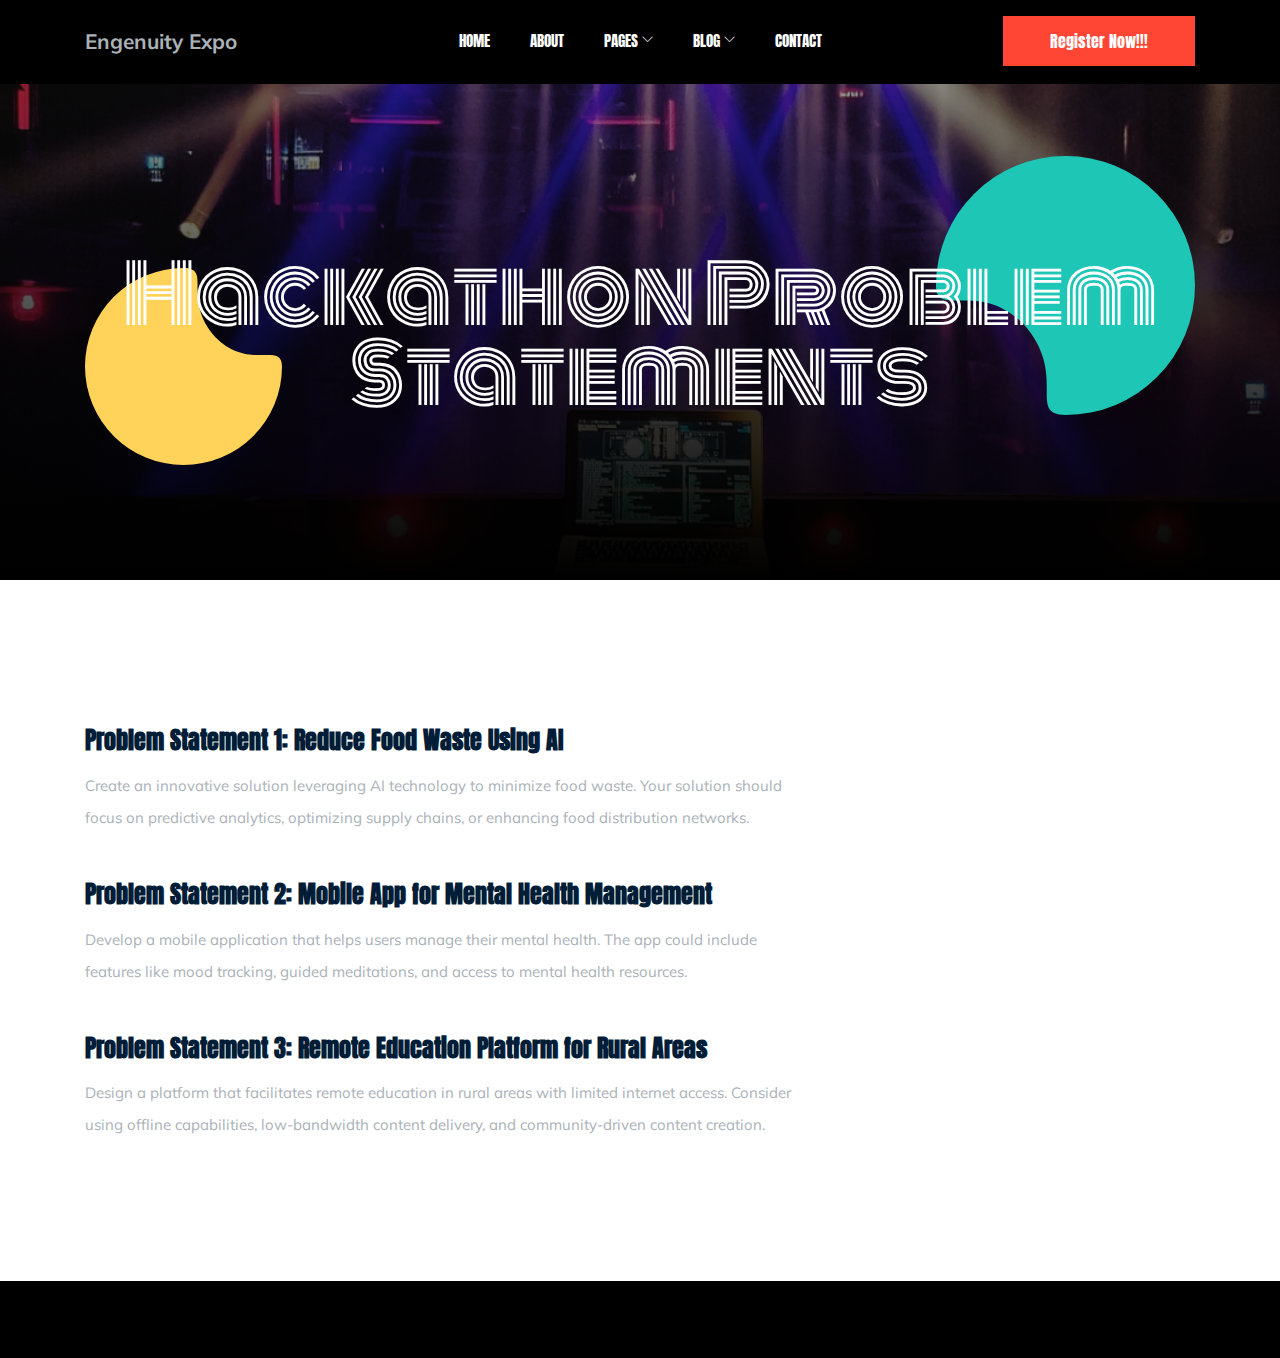
==== problem-statements.html @ d6963041 "problem statements" ====
<!doctype html>
<html class="no-js" lang="zxx">

<head>
   <meta charset="utf-8">
   <meta http-equiv="x-ua-compatible" content="ie=edge">
   <title>Engenuity Expo 2K24</title>
   <meta name="description" content="Where Innovation Meets Engineering">
   <meta name="viewport" content="width=device-width, initial-scale=1">

   <link rel="shortcut icon" type="image/x-icon" href="img/favicon.png">

   <link rel="stylesheet" href="css/bootstrap.min.css">
   <link rel="stylesheet" href="css/owl.carousel.min.css">
   <link rel="stylesheet" href="css/magnific-popup.css">
   <link rel="stylesheet" href="css/font-awesome.min.css">
   <link rel="stylesheet" href="css/themify-icons.css">
   <link rel="stylesheet" href="css/gijgo.css">
   <link rel="stylesheet" href="css/nice-select.css">
   <link rel="stylesheet" href="css/animate.css">
   <link rel="stylesheet" href="css/flaticon.css">
   <link rel="stylesheet" href="css/slicknav.css">

   <link rel="stylesheet" href="css/style.css">
</head>

<body>
   
   <header>
       <div class="header-area ">
           <div id="sticky-header" class="main-header-area">
               <div class="container">
                   <div class="header_bottom_border">
                       <div class="row align-items-center">
                           <div class="col-xl-3 col-lg-3">
                               <div class="logo">
                                   <a href="index.html">
                                       <!--<img src="img/logo.png" alt="">-->
                                       <p style="font-weight: bolder;font-size: 1.3em;">Engenuity Expo</p>
                                   </a>
                               </div>
                           </div>
                           <div class="col-xl-6 col-lg-6">
                               <div class="main-menu  d-none d-lg-block">
                                   <nav>
                                       <ul id="navigation">
                                           <li><a href="index.html">home</a></li>
                                           <li><a href="#">About</a></li>
                                           
                                           <li><a href="#">pages <i class="ti-angle-down"></i></a>
                                               <ul class="submenu">
                                                   <li><a href="">about</a></li>
                                                   <li><a href="">home</a></li>
                                                   <li><a href="">Program</a></li>
                                                   
                                               </ul>
                                           </li>
                                           <li><a href="#">blog <i class="ti-angle-down"></i></a>
                                               <ul class="submenu">
                                                   <li><a href="">blog</a></li>
                                                   <li><a href="">single-blog</a></li>
                                               </ul>
                                           </li>
                                           <li><a href="contact.html">Contact</a></li>
                                       </ul>
                                   </nav>
                               </div>
                           </div>
                           <div class="col-xl-3 col-lg-3 d-none d-lg-block">
                               <div class="buy_tkt">
                                   <div class="book_btn d-none d-lg-block">
                                       <a href="#">Register Now!!!</a>
                                   </div>
                               </div>
                           </div>
                           <div class="col-12">
                               <div class="mobile_menu d-block d-lg-none"></div>
                           </div>
                       </div>
                   </div>

               </div>
           </div>
       </div>
   </header>
    <!-- header-end -->
 
    <!-- bradcam_area -->
    <div class="bradcam_area">
      <div class="single_bradcam d-flex align-items-center bradcam_bg_1 overlay">
            <div class="container">
                  <div class="row align-items-center justify-content-center">
                     <div class="col-xl-12">
                        <div class="bradcam_text text-center">
                          <div class="shape_1 wow fadeInUp" data-wow-duration="1s" data-wow-delay=".2s">
                              <img src="img/shape/shape_1.svg" alt="">
                          </div>
                          <div class="shape_2 wow fadeInDown" data-wow-duration="1s" data-wow-delay=".3s">
                              <img src="img/shape/shape_2.svg" alt="">
                          </div>
                              <h3 class="wow fadeInRight" data-wow-duration="1s" data-wow-delay=".3s">Hackathon Problem Statements</h3>
                        </div>
                     </div>
                  </div>
            </div>
         </div>
    </div>
    <!-- bradcam_area end -->

    <!--================Problem Statements Area =================-->
    <section class="blog_area single-post-area section-padding">
      <div class="container">
         <div class="row">
            <div class="col-lg-8 posts-list">
               <!-- Problem Statement 1 -->
               <div class="single-post">
                  <div class="blog_details">
                     <h2>Problem Statement 1: Reduce Food Waste Using AI</h2>
                     <p class="excert">
                        Create an innovative solution leveraging AI technology to minimize food waste. Your solution should focus on predictive analytics, optimizing supply chains, or enhancing food distribution networks.
                     </p>
                  </div>
               </div>
               <!-- Problem Statement 2 -->
               <div class="single-post">
                  <div class="blog_details">
                     <h2>Problem Statement 2: Mobile App for Mental Health Management</h2>
                     <p class="excert">
                        Develop a mobile application that helps users manage their mental health. The app could include features like mood tracking, guided meditations, and access to mental health resources.
                     </p>
                  </div>
               </div>
               <!-- Problem Statement 3 -->
               <div class="single-post">
                  <div class="blog_details">
                     <h2>Problem Statement 3: Remote Education Platform for Rural Areas</h2>
                     <p class="excert">
                        Design a platform that facilitates remote education in rural areas with limited internet access. Consider using offline capabilities, low-bandwidth content delivery, and community-driven content creation.
                     </p>
                  </div>
               </div>
               <!-- Add more problem statements as needed -->
            </div>
            <div class="col-lg-4">
               <!-- Sidebar content can remain as is, or you can replace it with hackathon-related information -->
               <div class="blog_right_sidebar">
                  <!-- Remove the categories section -->
               </div>
            </div>
         </div>
      </div>
    </section>
    <!--================ Problem Statements Area end =================-->
    <footer class="footer">
        <div class="copy-right_text">
            <div class="container">
                <div class="row">
                    <div class="col-xl-12">
                        <p class="copy_right text-center wow fadeInDown" data-wow-duration="1s" data-wow-delay=".5s">
                            Copyright &copy;<script>document.write(new Date().getFullYear());</script> All rights reserved | JNTU-GV College of Engineering Vizianagaram
                        </p>
                    </div>
                </div>
            </div>
        </div>
    </footer>
    <!-- JS here -->
    <script src="js/vendor/modernizr-3.5.0.min.js"></script>
    <script src="js/vendor/jquery-1.12.4.min.js"></script>
    <script src="js/popper.min.js"></script>
    <script src="js/bootstrap.min.js"></script>
    <script src="js/owl.carousel.min.js"></script>
    <script src="js/isotope.pkgd.min.js"></script>
    <script src="js/ajax-form.js"></script>
    <script src="js/waypoints.min.js"></script>
    <script src="js/jquery.counterup.min.js"></script>
    <script src="js/imagesloaded.pkgd.min.js"></script>
    <script src="js/scrollIt.js"></script>
    <script src="js/jquery.scrollUp.min.js"></script>
    <script src="js/wow.min.js"></script>
    <script src="js/nice-select.min.js"></script>
    <script src="js/jquery.slicknav.min.js"></script>
    <script src="js/jquery.magnific-popup.min.js"></script>
    <script src="js/plugins.js"></script>
    <script src="js/gijgo.min.js"></script>

    <!--contact js-->
    <script src="js/contact.js"></script>
    <script src="js/jquery.ajaxchimp.min.js"></script>
    <script src="js/jquery.form.js"></script>
    <script src="js/jquery.validate.min.js"></script>
    <script src="js/mail-script.js"></script>

    <script src="js/main.js"></script>

</body>

</html>
---- css/themify-icons.css ----
@font-face {
	font-family: 'themify';
	src:url('../fonts/themify.eot?-fvbane');
	src:url('../fonts/themify.eot?#iefix-fvbane') format('embedded-opentype'),
		url('../fonts/themify.woff?-fvbane') format('woff'),
		url('../fonts/themify.ttf?-fvbane') format('truetype'),
		url('../fonts/themify.svg?-fvbane#themify') format('svg');
	font-weight: normal;
	font-style: normal;
}

[class^="ti-"], [class*=" ti-"] {
	font-family: 'themify';
	/* speak: none; */
	font-style: normal;
	font-weight: normal;
	font-variant: normal;
	text-transform: none;
	line-height: 1;

	/* Better Font Rendering =========== */
	-webkit-font-smoothing: antialiased;
	-moz-osx-font-smoothing: grayscale;
}

.ti-wand:before {
	content: "\e600";
}
.ti-volume:before {
	content: "\e601";
}
.ti-user:before {
	content: "\e602";
}
.ti-unlock:before {
	content: "\e603";
}
.ti-unlink:before {
	content: "\e604";
}
.ti-trash:before {
	content: "\e605";
}
.ti-thought:before {
	content: "\e606";
}
.ti-target:before {
	content: "\e607";
}
.ti-tag:before {
	content: "\e608";
}
.ti-tablet:before {
	content: "\e609";
}
.ti-star:before {
	content: "\e60a";
}
.ti-spray:before {
	content: "\e60b";
}
.ti-signal:before {
	content: "\e60c";
}
.ti-shopping-cart:before {
	content: "\e60d";
}
.ti-shopping-cart-full:before {
	content: "\e60e";
}
.ti-settings:before {
	content: "\e60f";
}
.ti-search:before {
	content: "\e610";
}
.ti-zoom-in:before {
	content: "\e611";
}
.ti-zoom-out:before {
	content: "\e612";
}
.ti-cut:before {
	content: "\e613";
}
.ti-ruler:before {
	content: "\e614";
}
.ti-ruler-pencil:before {
	content: "\e615";
}
.ti-ruler-alt:before {
	content: "\e616";
}
.ti-bookmark:before {
	content: "\e617";
}
.ti-bookmark-alt:before {
	content: "\e618";
}
.ti-reload:before {
	content: "\e619";
}
.ti-plus:before {
	content: "\e61a";
}
.ti-pin:before {
	content: "\e61b";
}
.ti-pencil:before {
	content: "\e61c";
}
.ti-pencil-alt:before {
	content: "\e61d";
}
.ti-paint-roller:before {
	content: "\e61e";
}
.ti-paint-bucket:before {
	content: "\e61f";
}
.ti-na:before {
	content: "\e620";
}
.ti-mobile:before {
	content: "\e621";
}
.ti-minus:before {
	content: "\e622";
}
.ti-medall:before {
	content: "\e623";
}
.ti-medall-alt:before {
	content: "\e624";
}
.ti-marker:before {
	content: "\e625";
}
.ti-marker-alt:before {
	content: "\e626";
}
.ti-arrow-up:before {
	content: "\e627";
}
.ti-arrow-right:before {
	content: "\e628";
}
.ti-arrow-left:before {
	content: "\e629";
}
.ti-arrow-down:before {
	content: "\e62a";
}
.ti-lock:before {
	content: "\e62b";
}
.ti-location-arrow:before {
	content: "\e62c";
}
.ti-link:before {
	content: "\e62d";
}
.ti-layout:before {
	content: "\e62e";
}
.ti-layers:before {
	content: "\e62f";
}
.ti-layers-alt:before {
	content: "\e630";
}
.ti-key:before {
	content: "\e631";
}
.ti-import:before {
	content: "\e632";
}
.ti-image:before {
	content: "\e633";
}
.ti-heart:before {
	content: "\e634";
}
.ti-heart-broken:before {
	content: "\e635";
}
.ti-hand-stop:before {
	content: "\e636";
}
.ti-hand-open:before {
	content: "\e637";
}
.ti-hand-drag:before {
	content: "\e638";
}
.ti-folder:before {
	content: "\e639";
}
.ti-flag:before {
	content: "\e63a";
}
.ti-flag-alt:before {
	content: "\e63b";
}
.ti-flag-alt-2:before {
	content: "\e63c";
}
.ti-eye:before {
	content: "\e63d";
}
.ti-export:before {
	content: "\e63e";
}
.ti-exchange-vertical:before {
	content: "\e63f";
}
.ti-desktop:before {
	content: "\e640";
}
.ti-cup:before {
	content: "\e641";
}
.ti-crown:before {
	content: "\e642";
}
.ti-comments:before {
	content: "\e643";
}
.ti-comment:before {
	content: "\e644";
}
.ti-comment-alt:before {
	content: "\e645";
}
.ti-close:before {
	content: "\e646";
}
.ti-clip:before {
	content: "\e647";
}
.ti-angle-up:before {
	content: "\e648";
}
.ti-angle-right:before {
	content: "\e649";
}
.ti-angle-left:before {
	content: "\e64a";
}
.ti-angle-down:before {
	content: "\e64b";
}
.ti-check:before {
	content: "\e64c";
}
.ti-check-box:before {
	content: "\e64d";
}
.ti-camera:before {
	content: "\e64e";
}
.ti-announcement:before {
	content: "\e64f";
}
.ti-brush:before {
	content: "\e650";
}
.ti-briefcase:before {
	content: "\e651";
}
.ti-bolt:before {
	content: "\e652";
}
.ti-bolt-alt:before {
	content: "\e653";
}
.ti-blackboard:before {
	content: "\e654";
}
.ti-bag:before {
	content: "\e655";
}
.ti-move:before {
	content: "\e656";
}
.ti-arrows-vertical:before {
	content: "\e657";
}
.ti-arrows-horizontal:before {
	content: "\e658";
}
.ti-fullscreen:before {
	content: "\e659";
}
.ti-arrow-top-right:before {
	content: "\e65a";
}
.ti-arrow-top-left:before {
	content: "\e65b";
}
.ti-arrow-circle-up:before {
	content: "\e65c";
}
.ti-arrow-circle-right:before {
	content: "\e65d";
}
.ti-arrow-circle-left:before {
	content: "\e65e";
}
.ti-arrow-circle-down:before {
	content: "\e65f";
}
.ti-angle-double-up:before {
	content: "\e660";
}
.ti-angle-double-right:before {
	content: "\e661";
}
.ti-angle-double-left:before {
	content: "\e662";
}
.ti-angle-double-down:before {
	content: "\e663";
}
.ti-zip:before {
	content: "\e664";
}
.ti-world:before {
	content: "\e665";
}
.ti-wheelchair:before {
	content: "\e666";
}
.ti-view-list:before {
	content: "\e667";
}
.ti-view-list-alt:before {
	content: "\e668";
}
.ti-view-grid:before {
	content: "\e669";
}
.ti-uppercase:before {
	content: "\e66a";
}
.ti-upload:before {
	content: "\e66b";
}
.ti-underline:before {
	content: "\e66c";
}
.ti-truck:before {
	content: "\e66d";
}
.ti-timer:before {
	content: "\e66e";
}
.ti-ticket:before {
	content: "\e66f";
}
.ti-thumb-up:before {
	content: "\e670";
}
.ti-thumb-down:before {
	content: "\e671";
}
.ti-text:before {
	content: "\e672";
}
.ti-stats-up:before {
	content: "\e673";
}
.ti-stats-down:before {
	content: "\e674";
}
.ti-split-v:before {
	content: "\e675";
}
.ti-split-h:before {
	content: "\e676";
}
.ti-smallcap:before {
	content: "\e677";
}
.ti-shine:before {
	content: "\e678";
}
.ti-shift-right:before {
	content: "\e679";
}
.ti-shift-left:before {
	content: "\e67a";
}
.ti-shield:before {
	content: "\e67b";
}
.ti-notepad:before {
	content: "\e67c";
}
.ti-server:before {
	content: "\e67d";
}
.ti-quote-right:before {
	content: "\e67e";
}
.ti-quote-left:before {
	content: "\e67f";
}
.ti-pulse:before {
	content: "\e680";
}
.ti-printer:before {
	content: "\e681";
}
.ti-power-off:before {
	content: "\e682";
}
.ti-plug:before {
	content: "\e683";
}
.ti-pie-chart:before {
	content: "\e684";
}
.ti-paragraph:before {
	content: "\e685";
}
.ti-panel:before {
	content: "\e686";
}
.ti-package:before {
	content: "\e687";
}
.ti-music:before {
	content: "\e688";
}
.ti-music-alt:before {
	content: "\e689";
}
.ti-mouse:before {
	content: "\e68a";
}
.ti-mouse-alt:before {
	content: "\e68b";
}
.ti-money:before {
	content: "\e68c";
}
.ti-microphone:before {
	content: "\e68d";
}
.ti-menu:before {
	content: "\e68e";
}
.ti-menu-alt:before {
	content: "\e68f";
}
.ti-map:before {
	content: "\e690";
}
.ti-map-alt:before {
	content: "\e691";
}
.ti-loop:before {
	content: "\e692";
}
.ti-location-pin:before {
	content: "\e693";
}
.ti-list:before {
	content: "\e694";
}
.ti-light-bulb:before {
	content: "\e695";
}
.ti-Italic:before {
	content: "\e696";
}
.ti-info:before {
	content: "\e697";
}
.ti-infinite:before {
	content: "\e698";
}
.ti-id-badge:before {
	content: "\e699";
}
.ti-hummer:before {
	content: "\e69a";
}
.ti-home:before {
	content: "\e69b";
}
.ti-help:before {
	content: "\e69c";
}
.ti-headphone:before {
	content: "\e69d";
}
.ti-harddrives:before {
	content: "\e69e";
}
.ti-harddrive:before {
	content: "\e69f";
}
.ti-gift:before {
	content: "\e6a0";
}
.ti-game:before {
	content: "\e6a1";
}
.ti-filter:before {
	content: "\e6a2";
}
.ti-files:before {
	content: "\e6a3";
}
.ti-file:before {
	content: "\e6a4";
}
.ti-eraser:before {
	content: "\e6a5";
}
.ti-envelope:before {
	content: "\e6a6";
}
.ti-download:before {
	content: "\e6a7";
}
.ti-direction:before {
	content: "\e6a8";
}
.ti-direction-alt:before {
	content: "\e6a9";
}
.ti-dashboard:before {
	content: "\e6aa";
}
.ti-control-stop:before {
	content: "\e6ab";
}
.ti-control-shuffle:before {
	content: "\e6ac";
}
.ti-control-play:before {
	content: "\e6ad";
}
.ti-control-pause:before {
	content: "\e6ae";
}
.ti-control-forward:before {
	content: "\e6af";
}
.ti-control-backward:before {
	content: "\e6b0";
}
.ti-cloud:before {
	content: "\e6b1";
}
.ti-cloud-up:before {
	content: "\e6b2";
}
.ti-cloud-down:before {
	content: "\e6b3";
}
.ti-clipboard:before {
	content: "\e6b4";
}
.ti-car:before {
	content: "\e6b5";
}
.ti-calendar:before {
	content: "\e6b6";
}
.ti-book:before {
	content: "\e6b7";
}
.ti-bell:before {
	content: "\e6b8";
}
.ti-basketball:before {
	content: "\e6b9";
}
.ti-bar-chart:before {
	content: "\e6ba";
}
.ti-bar-chart-alt:before {
	content: "\e6bb";
}
.ti-back-right:before {
	content: "\e6bc";
}
.ti-back-left:before {
	content: "\e6bd";
}
.ti-arrows-corner:before {
	content: "\e6be";
}
.ti-archive:before {
	content: "\e6bf";
}
.ti-anchor:before {
	content: "\e6c0";
}
.ti-align-right:before {
	content: "\e6c1";
}
.ti-align-left:before {
	content: "\e6c2";
}
.ti-align-justify:before {
	content: "\e6c3";
}
.ti-align-center:before {
	content: "\e6c4";
}
.ti-alert:before {
	content: "\e6c5";
}
.ti-alarm-clock:before {
	content: "\e6c6";
}
.ti-agenda:before {
	content: "\e6c7";
}
.ti-write:before {
	content: "\e6c8";
}
.ti-window:before {
	content: "\e6c9";
}
.ti-widgetized:before {
	content: "\e6ca";
}
.ti-widget:before {
	content: "\e6cb";
}
.ti-widget-alt:before {
	content: "\e6cc";
}
.ti-wallet:before {
	content: "\e6cd";
}
.ti-video-clapper:before {
	content: "\e6ce";
}
.ti-video-camera:before {
	content: "\e6cf";
}
.ti-vector:before {
	content: "\e6d0";
}
.ti-themify-logo:before {
	content: "\e6d1";
}
.ti-themify-favicon:before {
	content: "\e6d2";
}
.ti-themify-favicon-alt:before {
	content: "\e6d3";
}
.ti-support:before {
	content: "\e6d4";
}
.ti-stamp:before {
	content: "\e6d5";
}
.ti-split-v-alt:before {
	content: "\e6d6";
}
.ti-slice:before {
	content: "\e6d7";
}
.ti-shortcode:before {
	content: "\e6d8";
}
.ti-shift-right-alt:before {
	content: "\e6d9";
}
.ti-shift-left-alt:before {
	content: "\e6da";
}
.ti-ruler-alt-2:before {
	content: "\e6db";
}
.ti-receipt:before {
	content: "\e6dc";
}
.ti-pin2:before {
	content: "\e6dd";
}
.ti-pin-alt:before {
	content: "\e6de";
}
.ti-pencil-alt2:before {
	content: "\e6df";
}
.ti-palette:before {
	content: "\e6e0";
}
.ti-more:before {
	content: "\e6e1";
}
.ti-more-alt:before {
	content: "\e6e2";
}
.ti-microphone-alt:before {
	content: "\e6e3";
}
.ti-magnet:before {
	content: "\e6e4";
}
.ti-line-double:before {
	content: "\e6e5";
}
.ti-line-dotted:before {
	content: "\e6e6";
}
.ti-line-dashed:before {
	content: "\e6e7";
}
.ti-layout-width-full:before {
	content: "\e6e8";
}
.ti-layout-width-default:before {
	content: "\e6e9";
}
.ti-layout-width-default-alt:before {
	content: "\e6ea";
}
.ti-layout-tab:before {
	content: "\e6eb";
}
.ti-layout-tab-window:before {
	content: "\e6ec";
}
.ti-layout-tab-v:before {
	content: "\e6ed";
}
.ti-layout-tab-min:before {
	content: "\e6ee";
}
.ti-layout-slider:before {
	content: "\e6ef";
}
.ti-layout-slider-alt:before {
	content: "\e6f0";
}
.ti-layout-sidebar-right:before {
	content: "\e6f1";
}
.ti-layout-sidebar-none:before {
	content: "\e6f2";
}
.ti-layout-sidebar-left:before {
	content: "\e6f3";
}
.ti-layout-placeholder:before {
	content: "\e6f4";
}
.ti-layout-menu:before {
	content: "\e6f5";
}
.ti-layout-menu-v:before {
	content: "\e6f6";
}
.ti-layout-menu-separated:before {
	content: "\e6f7";
}
.ti-layout-menu-full:before {
	content: "\e6f8";
}
.ti-layout-media-right-alt:before {
	content: "\e6f9";
}
.ti-layout-media-right:before {
	content: "\e6fa";
}
.ti-layout-media-overlay:before {
	content: "\e6fb";
}
.ti-layout-media-overlay-alt:before {
	content: "\e6fc";
}
.ti-layout-media-overlay-alt-2:before {
	content: "\e6fd";
}
.ti-layout-media-left-alt:before {
	content: "\e6fe";
}
.ti-layout-media-left:before {
	content: "\e6ff";
}
.ti-layout-media-center-alt:before {
	content: "\e700";
}
.ti-layout-media-center:before {
	content: "\e701";
}
.ti-layout-list-thumb:before {
	content: "\e702";
}
.ti-layout-list-thumb-alt:before {
	content: "\e703";
}
.ti-layout-list-post:before {
	content: "\e704";
}
.ti-layout-list-large-image:before {
	content: "\e705";
}
.ti-layout-line-solid:before {
	content: "\e706";
}
.ti-layout-grid4:before {
	content: "\e707";
}
.ti-layout-grid3:before {
	content: "\e708";
}
.ti-layout-grid2:before {
	content: "\e709";
}
.ti-layout-grid2-thumb:before {
	content: "\e70a";
}
.ti-layout-cta-right:before {
	content: "\e70b";
}
.ti-layout-cta-left:before {
	content: "\e70c";
}
.ti-layout-cta-center:before {
	content: "\e70d";
}
.ti-layout-cta-btn-right:before {
	content: "\e70e";
}
.ti-layout-cta-btn-left:before {
	content: "\e70f";
}
.ti-layout-column4:before {
	content: "\e710";
}
.ti-layout-column3:before {
	content: "\e711";
}
.ti-layout-column2:before {
	content: "\e712";
}
.ti-layout-accordion-separated:before {
	content: "\e713";
}
.ti-layout-accordion-merged:before {
	content: "\e714";
}
.ti-layout-accordion-list:before {
	content: "\e715";
}
.ti-ink-pen:before {
	content: "\e716";
}
.ti-info-alt:before {
	content: "\e717";
}
.ti-help-alt:before {
	content: "\e718";
}
.ti-headphone-alt:before {
	content: "\e719";
}
.ti-hand-point-up:before {
	content: "\e71a";
}
.ti-hand-point-right:before {
	content: "\e71b";
}
.ti-hand-point-left:before {
	content: "\e71c";
}
.ti-hand-point-down:before {
	content: "\e71d";
}
.ti-gallery:before {
	content: "\e71e";
}
.ti-face-smile:before {
	content: "\e71f";
}
.ti-face-sad:before {
	content: "\e720";
}
.ti-credit-card:before {
	content: "\e721";
}
.ti-control-skip-forward:before {
	content: "\e722";
}
.ti-control-skip-backward:before {
	content: "\e723";
}
.ti-control-record:before {
	content: "\e724";
}
.ti-control-eject:before {
	content: "\e725";
}
.ti-comments-smiley:before {
	content: "\e726";
}
.ti-brush-alt:before {
	content: "\e727";
}
.ti-youtube:before {
	content: "\e728";
}
.ti-vimeo:before {
	content: "\e729";
}
.ti-twitter:before {
	content: "\e72a";
}
.ti-time:before {
	content: "\e72b";
}
.ti-tumblr:before {
	content: "\e72c";
}
.ti-skype:before {
	content: "\e72d";
}
.ti-share:before {
	content: "\e72e";
}
.ti-share-alt:before {
	content: "\e72f";
}
.ti-rocket:before {
	content: "\e730";
}
.ti-pinterest:before {
	content: "\e731";
}
.ti-new-window:before {
	content: "\e732";
}
.ti-microsoft:before {
	content: "\e733";
}
.ti-list-ol:before {
	content: "\e734";
}
.ti-linkedin:before {
	content: "\e735";
}
.ti-layout-sidebar-2:before {
	content: "\e736";
}
.ti-layout-grid4-alt:before {
	content: "\e737";
}
.ti-layout-grid3-alt:before {
	content: "\e738";
}
.ti-layout-grid2-alt:before {
	content: "\e739";
}
.ti-layout-column4-alt:before {
	content: "\e73a";
}
.ti-layout-column3-alt:before {
	content: "\e73b";
}
.ti-layout-column2-alt:before {
	content: "\e73c";
}
.ti-instagram:before {
	content: "\e73d";
}
.ti-google:before {
	content: "\e73e";
}
.ti-github:before {
	content: "\e73f";
}
.ti-flickr:before {
	content: "\e740";
}
.ti-facebook:before {
	content: "\e741";
}
.ti-dropbox:before {
	content: "\e742";
}
.ti-dribbble:before {
	content: "\e743";
}
.ti-apple:before {
	content: "\e744";
}
.ti-android:before {
	content: "\e745";
}
.ti-save:before {
	content: "\e746";
}
.ti-save-alt:before {
	content: "\e747";
}
.ti-yahoo:before {
	content: "\e748";
}
.ti-wordpress:before {
	content: "\e749";
}
.ti-vimeo-alt:before {
	content: "\e74a";
}
.ti-twitter-alt:before {
	content: "\e74b";
}
.ti-tumblr-alt:before {
	content: "\e74c";
}
.ti-trello:before {
	content: "\e74d";
}
.ti-stack-overflow:before {
	content: "\e74e";
}
.ti-soundcloud:before {
	content: "\e74f";
}
.ti-sharethis:before {
	content: "\e750";
}
.ti-sharethis-alt:before {
	content: "\e751";
}
.ti-reddit:before {
	content: "\e752";
}
.ti-pinterest-alt:before {
	content: "\e753";
}
.ti-microsoft-alt:before {
	content: "\e754";
}
.ti-linux:before {
	content: "\e755";
}
.ti-jsfiddle:before {
	content: "\e756";
}
.ti-joomla:before {
	content: "\e757";
}
.ti-html5:before {
	content: "\e758";
}
.ti-flickr-alt:before {
	content: "\e759";
}
.ti-email:before {
	content: "\e75a";
}
.ti-drupal:before {
	content: "\e75b";
}
.ti-dropbox-alt:before {
	content: "\e75c";
}
.ti-css3:before {
	content: "\e75d";
}
.ti-rss:before {
	content: "\e75e";
}
.ti-rss-alt:before {
	content: "\e75f";
}
---- css/gijgo.css ----
.gj-button {
    background-color: #f5f5f5;
    border: 1px solid #ddd;
    color: #000;
    border-radius: 3px;
    padding: 6px 10px;
    cursor: pointer;
}

.gj-unselectable {
    -webkit-touch-callout: none;
    -webkit-user-select: none;
    -khtml-user-select: none;
    -moz-user-select: none;
    -ms-user-select: none;
    user-select: none;
}

.gj-row {
    display: -webkit-box;
    display: -ms-flexbox;
    display: flex;
    -ms-flex-wrap: wrap;
    flex-wrap: wrap;
}

.gj-margin-left-5 {
    margin-left: 5px;
}

.gj-margin-left-10 {
    margin-left: 10px;
}

.gj-width-full {
    width: 100%;
}

.gj-cursor-pointer {
    cursor: pointer;
}

.gj-text-align-center {
    text-align: center;
}

.gj-font-size-16 {
    font-size: 16px;
}

.gj-hidden {
    display: none;
}

/** Material Design */
.gj-button-md {
    background: 0 0;
    border: none;
    border-radius: 2px;
    color: rgba(0, 0, 0, 0.87);
    position: relative;
    height: 36px;
    margin: 0;
    min-width: 64px;
    padding: 0 16px;
    display: inline-block;
    font-family: "Roboto","Helvetica","Arial",sans-serif;
    font-size: 1rem;
    font-weight: 500;
    text-transform: uppercase;
    letter-spacing: 0;
    overflow: hidden;
    will-change: box-shadow;
    transition: box-shadow .2s cubic-bezier(.4,0,1,1),background-color .2s cubic-bezier(.4,0,.2,1),color .2s cubic-bezier(.4,0,.2,1);
    outline: none;
    cursor: pointer;
    text-decoration: none;
    text-align: center;
    line-height: 36px;
    vertical-align: middle;
    overflow: hidden;
    -webkit-user-select: none;
    -moz-user-select: none;
    -ms-user-select: none;
    user-select: none;
}

.gj-button-md:hover {
    background-color: rgba(158,158,158,.2);
}

.gj-button-md:disabled {
    color: rgba(0,0,0,.26);
    background: 0 0;
}

.gj-button-md .material-icons,
.gj-button-md .gj-icon {
    vertical-align: middle;
    /*font-size: 1.3rem;
    margin-right: 4px;*/
}

.gj-button-md.gj-button-md-icon {
    width: 24px;
    height: 31px;
    min-width: 24px;
    padding: 0px;
    display: table;
}

.gj-button-md.gj-button-md-icon .material-icons,
.gj-button-md.gj-button-md-icon .gj-icon {
    display: table-cell;
    margin-right: 0px;
    width: 24px;
    height: 24px;
}

.gj-button-md.active {
    background-color: rgba(158,158,158,.4);
}

.gj-button-md-group {
    position: relative;
    display: inline-block;
    vertical-align: middle;
}

.gj-textbox-md {
    border: none;
    border-bottom: 1px solid rgba(0,0,0,.42);
    display: block;
    font-family: "Helvetica","Arial",sans-serif;
    font-size: 16px;
    line-height: 16px;
    padding: 4px 0px;
    margin: 0;
    width: 100%;
    background: 0 0;
    text-align: left;
    color: rgba(0,0,0,.87);
}

.gj-textbox-md:focus,
.gj-textbox-md:active {
    border-bottom: 2px solid rgba(0,0,0,.42);
    outline: none;
}

.gj-textbox-md::placeholder {
    color: #8e8e8e;
}

.gj-textbox-md:-ms-input-placeholder {
    color: #8e8e8e;
}

.gj-textbox-md::-ms-input-placeholder {
    color: #8e8e8e;
}

.gj-md-spacer-24 {
    min-width: 24px;
    width: 24px;
    display: inline-block;
}

.gj-md-spacer-32 {
    min-width: 32px;
    width: 32px;
    display: inline-block;
}

.gj-modal {
    position: fixed;
    top: 0;
    right: 0;
    bottom: 0;
    left: 0;
    z-index: 1203;
    display: none;
    overflow: hidden;
    -webkit-overflow-scrolling: touch;
    outline: 0;
    background-color: rgba(0, 0, 0, 0.54118);
    transition: 200ms ease opacity;
    will-change: opacity;
}

/* List */
ul.gj-list li [data-role="wrapper"] {
    display: table;
    width: 100%;
}

ul.gj-list li [data-role="checkbox"] {
    display: table-cell;
    vertical-align:middle;
    text-align:center;
}

ul.gj-list li [data-role="image"] {
    display: table-cell;
    vertical-align:middle;
    text-align:center;
}

ul.gj-list li [data-role="display"] {
    display: table-cell;
    vertical-align:middle;
    cursor: pointer;
}

ul.gj-list li [data-role="display"]:empty:before {
  content: "\200b"; /* unicode zero width space character */
}

/* List - Bootstrap */
ul.gj-list-bootstrap {
    padding-left: 0px;
    margin-bottom: 0px;
}

ul.gj-list-bootstrap li {
    padding: 0px;
}

ul.gj-list-bootstrap li [data-role="wrapper"] {
    padding: 0px 10px;
}

ul.gj-list-bootstrap li [data-role="checkbox"] {
    width: 24px;
    padding: 3px;
}

ul.gj-list-bootstrap li [data-role="image"] {
    width: 24px;
    height: 24px;
}

ul.gj-list-bootstrap li [data-role="display"] {
    padding: 8px 0px 8px 4px;
}

.list-group-item.active ul li, .list-group-item.active:focus ul li, .list-group-item.active:hover ul li {
    text-shadow: none;
    color:initial;
}

/* List - Material Design */
ul.gj-list-md {
    padding: 0px;
    list-style: none;
    list-style-type: none;
    line-height: 24px;
    letter-spacing: 0;
    color: #616161; /* Gray 700 */
}

ul.gj-list-md li {
    display: list-item;
    list-style-type: none;
    padding: 0px;
    min-height: unset;
    box-sizing: border-box;
    align-items: center;
    cursor: default;
    overflow: hidden;

    font-family: "Roboto","Helvetica","Arial",sans-serif;
    font-size: 16px;
    font-weight: 400;
    letter-spacing: .04em;
    line-height: 1;
    
    -webkit-flex-direction: row;
    -ms-flex-direction: row;
    flex-direction: row;
    -webkit-flex-wrap: nowrap;
    -ms-flex-wrap: nowrap;
    flex-wrap: nowrap;
}

ul.gj-list-md li [data-role="checkbox"] {
    height: 24px;
    width: 24px;
}

ul.gj-list-md li [data-role="image"] {
    height: 24px;
    width: 24px;
}

ul.gj-list-md li [data-role="display"] {
    padding: 8px 0px 8px 5px;
    order: 0;
    flex-grow: 2;
    text-decoration: none;
    box-sizing: border-box;
    align-items: center;
    text-align: left;
    color: rgba(0,0,0,.87);
}

ul.gj-list-md li.disabled>[data-role="wrapper"]>[data-role="display"] {
    color: #9E9E9E; /* Gray 500 */
}

.gj-list-md-active {
    background: #e0e0e0;
    color: #3f51b5;
}


/* Picker */
.gj-picker {
    position: absolute;
    z-index: 1203;
    background-color: #fff;
}

.gj-picker .selected {
    color: #fff;
}

/* Material Design */
.gj-picker-md {
    font-family: "Roboto","Helvetica","Arial",sans-serif;
    font-size: 16px;
    font-weight: 400;
    letter-spacing: .04em;
    line-height: 1;
    color: rgba(0,0,0,.87);
    border: 1px solid #E0E0E0;
}

.gj-modal .gj-picker-md {
    border: 0px;
}

.gj-picker-md [role="header"] {
    color: rgba(255, 255, 255, 0.54);
    display: flex;
    background: #2196f3;
    align-items: baseline;
    user-select: none;
    justify-content: center;
}

.gj-picker-md [role="footer"] {
    float: right;
    padding: 10px;
}

.gj-picker-md [role="footer"] button.gj-button-md {
    color: #2196f3;
    font-weight: bold;
    font-size: 13px;
}

/* Bootstrap */
.gj-picker-bootstrap {
    border-radius: 4px;
    border: 1px solid #E0E0E0;
}

.gj-picker-bootstrap .selected {
    color: #888;
}

.gj-picker-bootstrap [role="header"] {
    background: #eee;
    color: #AAA;
}
@font-face {
    font-family: 'gijgo-material';
    src: url('../fonts/gijgo-material.eot?235541');
    src: url('../fonts/gijgo-material.eot?235541#iefix') format('embedded-opentype'), url('../fonts/gijgo-material.ttf?235541') format('truetype'), url('../fonts/gijgo-material.woff?235541') format('woff'), url('../fonts/gijgo-material.svg?235541#gijgo-material') format('svg');
    font-weight: normal;
    font-style: normal;
}

.gj-icon {
    /* use !important to prevent issues with browser extensions that change fonts */
    font-family: 'gijgo-material' !important;
    font-size: 24px;
    speak: none;
    font-style: normal;
    font-weight: normal;
    font-variant: normal;
    text-transform: none;
    line-height: 1;
    /* Enable Ligatures ================ */
    letter-spacing: 0;
    -webkit-font-feature-settings: "liga";
    -moz-font-feature-settings: "liga=1";
    -moz-font-feature-settings: "liga";
    -ms-font-feature-settings: "liga" 1;
    font-feature-settings: "liga";
    -webkit-font-variant-ligatures: discretionary-ligatures;
    font-variant-ligatures: discretionary-ligatures;
    /* Better Font Rendering =========== */
    -webkit-font-smoothing: antialiased;
    -moz-osx-font-smoothing: grayscale;
}

.gj-icon.undo:before {
    content: "\e900";
}

.gj-icon.vertical-align-top:before {
    content: "\e901";
}

.gj-icon.vertical-align-center:before {
    content: "\e902";
}

.gj-icon.vertical-align-bottom:before {
    content: "\e903";
}

.gj-icon.arrow-dropup:before {
    content: "\e904";
}

.gj-icon.clock:before {
    content: "\e905";
}

.gj-icon.refresh:before {
    content: "\e906";
}

.gj-icon.last-page:before {
    content: "\e907";
}

.gj-icon.first-page:before {
    content: "\e908";
}

.gj-icon.cancel:before {
    content: "\e909";
}

.gj-icon.clear:before {
    content: "\e90a";
}

.gj-icon.check-circle:before {
    content: "\e90b";
}

.gj-icon.delete:before {
    content: "\e90c";
}

.gj-icon.arrow-upward:before {
    content: "\e90d";
}

.gj-icon.arrow-forward:before {
    content: "\e90e";
}

.gj-icon.arrow-downward:before {
    content: "\e90f";
}

.gj-icon.arrow-back:before {
    content: "\e910";
}

.gj-icon.list-numbered:before {
    content: "\e911";
}

.gj-icon.list-bulleted:before {
    content: "\e912";
}

.gj-icon.indent-increase:before {
    content: "\e913";
}

.gj-icon.indent-decrease:before {
    content: "\e914";
}

.gj-icon.redo:before {
    content: "\e915";
}

.gj-icon.align-right:before {
    content: "\e916";
}

.gj-icon.align-left:before {
    content: "\e917";
}

.gj-icon.align-justify:before {
    content: "\e918";
}

.gj-icon.align-center:before {
    content: "\e919";
}

.gj-icon.strikethrough:before {
    content: "\e91a";
}

.gj-icon.italic:before {
    content: "\e91b";
}

.gj-icon.underlined:before {
    content: "\e91c";
}

.gj-icon.bold:before {
    content: "\e91d";
}

.gj-icon.arrow-dropdown:before {
    content: "\e91e";
}

.gj-icon.done:before {
    content: "\e91f";
}

.gj-icon.pencil:before {
    content: "\e920";
}

.gj-icon.minus:before {
    content: "\e921";
}

.gj-icon.plus:before {
    content: "\e922";
}

.gj-icon.chevron-up:before {
    content: "\e923";
}

.gj-icon.chevron-right:before {
    content: "\e924";
}

.gj-icon.chevron-down:before {
    content: "\e925";
}

.gj-icon.chevron-left:before {
    content: "\e926";
}

.gj-icon.event:before {
    content: "\e927";
}
.gj-draggable {
    cursor: move;
}
.gj-resizable-handle {
    position: absolute;
    font-size: 0.1px;
    display: block;
    -ms-touch-action: none;
    touch-action: none;
    z-index: 1203;
}

.gj-resizable-n {
    cursor: n-resize;
    height: 7px;
    width: 100%;
    top: -5px;
    left: 0;
}
.gj-resizable-e {
    cursor: e-resize;
    width: 7px;
    right: -5px;
    top: 0;
    height: 100%;
}
.gj-resizable-s {
    cursor: s-resize;
    height: 7px;
    width: 100%;
    bottom: -5px;
    left: 0;
}
.gj-resizable-w {
	cursor: w-resize;
	width: 7px;
	left: -5px;
	top: 0;
	height: 100%;
}
.gj-resizable-se {
	cursor: se-resize;
	width: 12px;
	height: 12px;
	right: 1px;
	bottom: 1px;
}
.gj-resizable-sw {
	cursor: sw-resize;
	width: 9px;
	height: 9px;
	left: -5px;
	bottom: -5px;
}
.gj-resizable-nw {
	cursor: nw-resize;
	width: 9px;
	height: 9px;
	left: -5px;
	top: -5px;
}
.gj-resizable-ne {
	cursor: ne-resize;
	width: 9px;
	height: 9px;
	right: -5px;
	top: -5px;
}

.gj-dialog-footer {
    position: absolute;
    bottom: 0px;
    width: 100%;
    margin-top: 0px;
}

.gj-dialog-scrollable [data-role="body"] {
    overflow-x: hidden;
    overflow-y: scroll;
}

/** Bootstrap 3 **/
.gj-dialog-bootstrap {
    overflow: hidden;
    z-index: 1202;
}

.gj-dialog-bootstrap [data-role="title"] {
    display: inline;
}
.gj-dialog-bootstrap [data-role="close"] {
    line-height: 1.42857143;
}

/** Bootstrap 4 **/
.gj-dialog-bootstrap4 {
    overflow: hidden;
    z-index: 1202;
}

.gj-dialog-bootstrap4 [data-role="title"] {
    display: inline;
}
.gj-dialog-bootstrap4 [data-role="close"] {
    line-height: 1.5;
}

/** Material Design **/
.gj-dialog-md {
    background-color: #FFF;
    overflow: hidden;
    border: none;
    box-shadow: 0 11px 15px -7px rgba(0,0,0,.2), 0 24px 38px 3px rgba(0,0,0,.14), 0 9px 46px 8px rgba(0,0,0,.12);
    box-sizing: border-box;
    position: relative;
    display: -webkit-box;
    display: -webkit-flex;
    display: -ms-flexbox;
    display: flex;
    -webkit-box-orient: vertical;
    -webkit-box-direction: normal;
    -webkit-flex-direction: column;
    -ms-flex-direction: column;
    flex-direction: column;
    -webkit-background-clip: padding-box;
    background-clip: padding-box;
    outline: 0;
    z-index: 1202;
}

.gj-dialog-md-header {
    padding: 24px 24px 0px 24px;
    font-family: "Roboto","Helvetica","Arial",sans-serif;
}

.gj-dialog-md-title {
    margin: 0;
    font-weight: 400;
    display: inline;
    line-height: 28px;
    font-size: 20px;
}

.gj-dialog-md-close {
    -webkit-appearance: none;
    padding: 0;
    cursor: pointer;
    background: 0 0;
    border: 0;
    float: right;
    line-height: 28px;
    font-size: 28px;
}

.gj-dialog-md-body {
    padding: 20px 24px 24px 24px;
    color: rgba(0,0,0,.54);
    font-family: "Helvetica","Arial",sans-serif;
    font-size: 14px;
    font-weight: 400;
    line-height: 20px;
}

.gj-dialog-md-footer {
    padding: 8px 8px 8px 24px;
    display: -webkit-flex;
    display: -ms-flexbox;
    display: flex;
    -webkit-flex-direction: row-reverse;
    -ms-flex-direction: row-reverse;
    flex-direction: row-reverse;
    -webkit-flex-wrap: wrap;
    -ms-flex-wrap: wrap;
    flex-wrap: wrap;

    box-sizing: border-box;
}

.gj-dialog-md-footer>*:first-child {
    margin-right: 0;
}

.gj-dialog-md-footer>* {
    margin-right: 8px;
    height: 36px;
}
DIV.gj-grid-wrapper {
    margin: auto;
    position: relative;
    clear:both;
    z-index: 1;
}

TABLE.gj-grid {
    margin: auto;    
    border-collapse: collapse;
    width: 100%;
    table-layout: fixed;
}

TABLE.gj-grid THEAD TH [data-role="selectAll"] {
    margin: auto;
}

TABLE.gj-grid THEAD TH [data-role="title"] {
    display: inline-block;
}

TABLE.gj-grid THEAD TH [data-role="sorticon"] {
    display: inline-block;
}

TABLE.gj-grid THEAD TH {
    overflow: hidden;
    text-overflow: ellipsis;
}

TABLE.gj-grid.autogrow-header-row THEAD TH {
    overflow: auto;
    text-overflow: initial;
    white-space: pre-wrap;
    -ms-word-break: break-word;
    word-break: break-word;
}

TABLE.gj-grid > tbody > tr > td {
    overflow: hidden;
    position: relative;
}

table.gj-grid tbody div[data-role="display"] {
    vertical-align: middle;
    text-indent: 0;
    white-space: pre-wrap;
    -ms-word-break: break-word;
    word-break: break-word;
}

table.gj-grid.fixed-body-rows tbody div[data-role="display"] {
    overflow: hidden;
    text-overflow: ellipsis;
    white-space: nowrap;
    -ms-word-break: initial;
    word-break: initial;
}

table.gj-grid tfoot DIV[data-role="display"] {
    vertical-align: middle;
    text-indent: 0;
    display: flex;
}

TABLE.gj-grid .fa {
    padding: 2px;
}

TABLE.gj-grid > tbody > tr > td > div {
    padding: 2px;
    overflow: hidden;
}

DIV.gj-grid-wrapper DIV.gj-grid-loading-cover
{
    background: #BBBBBB;
    opacity: 0.5;
    position: absolute;
    vertical-align: middle;
}

DIV.gj-grid-wrapper DIV.gj-grid-loading-text
{
    position: absolute;
    font-weight: bold;
}

/* Bootstrap Theme */
table.gj-grid-bootstrap thead th {
    background-color: #f5f5f5;
    vertical-align:middle;
}

table.gj-grid-bootstrap thead th [data-role="sorticon"] {
    margin-left: 5px;
}

table.gj-grid-bootstrap thead th [data-role="sorticon"] i.gj-icon,
table.gj-grid-bootstrap thead th [data-role="sorticon"] i.material-icons {
    position: absolute;
    font-size: 20px;
    top: 15px;
}

table.gj-grid-bootstrap tbody tr td div[data-role="display"] {
    padding: 0px;
}

.gj-grid-bootstrap-4 .gj-checkbox-bootstrap {
    display: inline-block;
    padding-top: 2px;
}

.gj-grid-bootstrap-4 tbody tr.active {
    background-color: rgba(0,0,0,.075);
}

/* Material Design Theme */
.gj-grid-md {
    position: relative;
    border: 1px solid #e0e0e0;
    border-collapse: collapse;
    white-space: nowrap;
    font-size: 13px;
    font-family: "Roboto","Helvetica","Arial",sans-serif;
    background-color: #fff;
}

.gj-grid-md td:first-of-type, .gj-grid-md th:first-of-type {
    padding-left: 24px;
}

.gj-grid-md th {
    position: relative;
    vertical-align: bottom;
    font-weight: 700;
    line-height: 31px;
    letter-spacing: 0;
    height: 56px;
    font-size: 12px;
    color: rgba(0,0,0,.54);
    padding-bottom: 8px;
    box-sizing: border-box;
    padding: 12px 18px;
    text-align: right;
}

.gj-grid-md td {
    position: relative;
    height: 48px;
    border-top: 1px solid #e0e0e0;
    border-bottom: 1px solid #e0e0e0;
    padding: 12px 18px;
    box-sizing: border-box;
    text-align: left;
    color: rgba(0,0,0,.87);
}

.gj-grid-md tbody tr {
    position: relative;
    height: 48px;
    transition-duration: .28s;
    transition-timing-function: cubic-bezier(.4,0,.2,1);
    transition-property: background-color;
}

.gj-grid-md tbody tr:hover {
    background-color: #EEEEEE; /* Gray 200 */
}

.gj-grid-md tbody tr.gj-grid-md-select {
    background-color: #F5F5F5; /* Grey 100 */
}


table.gj-grid-md thead th [data-role="sorticon"] {
    margin-left: 5px;
}

table.gj-grid-md thead th [data-role="sorticon"] i.gj-icon,
table.gj-grid-md thead th [data-role="sorticon"] i.material-icons {
    position: absolute;
    font-size: 16px;
    top: 19px;
}

table.gj-grid-md thead th.gj-grid-select-all {
    padding-bottom: 3px;
}
/* Hide all prioritized columns by default */
@media only all {
	th.display-1120,
	td.display-1120,
	th.display-960,
	td.display-960,
	th.display-800,
	td.display-800,
	th.display-640,
	td.display-640,
	th.display-480,
	td.display-480,
	th.display-320,
	td.display-320 {
		display: none;
	}
}

/* Show at 320px (20em x 16px) */
@media screen and (min-width: 20em) {
	TABLE.gj-grid-bootstrap th.display-320,
	TABLE.gj-grid-bootstrap td.display-320 {
		display: table-cell;
	}
}
/* Show at 480px (30em x 16px) */
@media screen and (min-width: 30em) {
	TABLE.gj-grid-bootstrap th.display-480,
	TABLE.gj-grid-bootstrap td.display-480 {
		display: table-cell;
	}
}
/* Show at 640px (40em x 16px) */
@media screen and (min-width: 40em) {
	TABLE.gj-grid-bootstrap th.display-640,
	TABLE.gj-grid-bootstrap td.display-640 {
		display: table-cell;
	}
}
/* Show at 800px (50em x 16px) */
@media screen and (min-width: 50em) {
	TABLE.gj-grid-bootstrap th.display-800,
	TABLE.gj-grid-bootstrap td.display-800 {
		display: table-cell;
	}
}
/* Show at 960px (60em x 16px) */
@media screen and (min-width: 60em) {
	TABLE.gj-grid-bootstrap th.display-960,
	TABLE.gj-grid-bootstrap td.display-960 {
		display: table-cell;
	}
}
/* Show at 1,120px (70em x 16px) */
@media screen and (min-width: 70em) {
	TABLE.gj-grid-bootstrap th.display-1120,
	TABLE.gj-grid-bootstrap td.display-1120 {
		display: table-cell;
	}
}

/* Material Design Theme */
.gj-grid-md tfoot tr th {
    padding-right: 14px;
}

.gj-grid-md tfoot tr[data-role="pager"] .gj-grid-mdl-pager-label {
    padding-left: 5px;
    padding-right: 5px;
}

.gj-grid-md tfoot tr[data-role="pager"] .gj-dropdown-md {
    margin-left: 12px;
}

.gj-grid-md tfoot tr[data-role="pager"] .gj-dropdown-md [role="presenter"] {
    font-size: 12px;
    font-weight: bold;
    color: rgba(0,0,0,.54);
}

.gj-grid-md tfoot tr[data-role="pager"] .gj-dropdown-md [role="presenter"] [role="display"] {
    text-align: right;
}

.gj-grid-md tfoot tr[data-role="pager"] .gj-grid-md-limit-select {
    margin-left: 10px;
    font-size: 12px;
    font-weight: bold;
    color: rgba(0,0,0,.54);
}

/* Bootstrap */
.gj-grid-bootstrap tfoot tr[data-role="pager"] th {
    line-height: 30px;
    background-color: #f5f5f5;
}

.gj-grid-bootstrap tfoot tr[data-role="pager"] th > div > div {
    margin-right: 5px;
}

.gj-grid-bootstrap tfoot tr[data-role="pager"] th > div > button {
    margin-right: 5px;
}

.gj-grid-bootstrap-4 tfoot tr[data-role="pager"] th > div button {
    height: 34px;
}

.gj-grid-bootstrap-4 tfoot tr[data-role="pager"] th div .gj-dropdown-bootstrap-4 .gj-dropdown-expander-mi .gj-icon {
    top: 5px;
}

.gj-grid-bootstrap-3 tfoot tr[data-role="pager"] th > div > input {
    margin-right: 5px;
    width: 40px;
    text-align: right;
    display: inline-block;
    font-weight: bold;
}

.gj-grid-bootstrap-4 tfoot tr[data-role="pager"] th > div > div.input-group {
    width: 40px;
}

.gj-grid-bootstrap-4 tfoot tr[data-role="pager"] th > div > div.input-group input {
    text-align: right;
    font-weight: bold;
    height: 34px;
    padding-top: 2px;
    padding-bottom: 6px;
}

.gj-grid-bootstrap tfoot tr[data-role="pager"] th > div > select {
    display: inline-block;
    margin-right: 5px;
    width: 60px;
}

.gj-grid-bootstrap tfoot tr[data-role="pager"] th .gj-dropdown-bootstrap .gj-list-bootstrap [data-role="display"] {
    line-height: 14px;
}

.gj-grid-bootstrap tfoot tr[data-role="pager"] th .gj-dropdown-bootstrap [role="presenter"] [role="display"] {
    font-weight: bold;
}

.gj-grid-bootstrap tfoot tr[data-role="pager"] th .gj-dropdown-bootstrap-3 [role="presenter"] {
    padding: 2px 8px;
}

.gj-grid-bootstrap tfoot tr[data-role="pager"] th .gj-dropdown-bootstrap-4 [role="presenter"] {
    padding: 1px 8px;
}
.gj-grid thead tr th div.gj-grid-column-resizer-wrapper {
    position: relative;
    width: 100%;
    height: 0px; 
    top: 0px; 
    left: 0px; 
    padding: 0px;
}

span.gj-grid-column-resizer {
    position: absolute;
    right: 0px;
    width: 10px;
    top: -100px;
    height: 300px;
    z-index: 1203;
    cursor: e-resize;
}

.gj-grid-resize-cursor {
    cursor: e-resize;
}
.gj-grid-md tbody tr.gj-grid-top-border td {
  border-top: 2px solid #777;
}
.gj-grid-md tbody tr.gj-grid-bottom-border td {
  border-bottom: 2px solid #777;
}

.gj-grid-bootstrap tbody tr.gj-grid-top-border td {
  border-top: 2px solid #777;
}
.gj-grid-bootstrap tbody tr.gj-grid-bottom-border td {
  border-bottom: 2px solid #777;
}
.gj-grid-md thead tr th.gj-grid-left-border,
.gj-grid-md tbody tr td.gj-grid-left-border
{
    border-left: 3px solid #777;
}
.gj-grid-md thead tr th.gj-grid-right-border,
.gj-grid-md tbody tr td.gj-grid-right-border
{
    border-right: 3px solid #777;
}

.gj-grid-bootstrap thead tr th.gj-grid-left-border,
.gj-grid-bootstrap tbody tr td.gj-grid-left-border
{
    border-left: 5px solid #ddd;
}
.gj-grid-bootstrap thead tr th.gj-grid-right-border,
.gj-grid-bootstrap tbody tr td.gj-grid-right-border
{
    border-right: 5px solid #ddd;
}
.gj-dirty {
    position: absolute;
    top: 0px;
    left: 0px;
    border-style: solid;
    border-width: 3px;
    border-color: #f00 transparent transparent #f00;
    padding: 0;
    overflow: hidden;
    vertical-align: top;
}

/* Material Design */
.gj-grid-md tbody tr td.gj-grid-management-column {
    padding: 3px;
}

.gj-grid-md tbody tr td[data-mode="edit"] {
    padding: 0px 18px;
}

.gj-grid-md tbody .gj-dropdown-md [role="presenter"] [role="display"] {
    padding: 0px;
}

/* Bootstrap */
.gj-grid-bootstrap tbody tr td[data-mode="edit"] {
    padding: 0px;
}

.gj-grid-bootstrap tbody tr td[data-mode="edit"] [data-role="edit"] {
    padding: 0px;
}

/* Bootstrap 3 */
.gj-grid-bootstrap-3 tbody tr td.gj-grid-management-column {
    padding: 3px;
}

.gj-grid-bootstrap-3 tbody tr td[data-mode="edit"] {
    height: 38px;
}

.gj-grid-bootstrap-3 tbody tr td[data-mode="edit"] [data-role="edit"] input[type="text"] {
    height: 37px;
    padding: 8px;
}

.gj-grid-bootstrap-3 tbody tr td[data-mode="edit"] .gj-dropdown-bootstrap [role="presenter"] {
    border: 0px;
    border-radius: 0px;
    height: 37px;
    padding-left: 8px;
}

.gj-grid-bootstrap-3 tbody tr td[data-mode="edit"] .gj-datepicker-bootstrap {
    height: 37px;
}

.gj-grid-bootstrap-3 tbody tr td[data-mode="edit"] .gj-datepicker-bootstrap [role="input"] {
    height: 37px;
    border:0px;
    border-radius: 0px;
}

.gj-grid-bootstrap-3 tbody tr td[data-mode="edit"] .gj-datepicker-bootstrap [role="right-icon"] {
    border:0px;
    border-radius: 0px;
}

.gj-grid-bootstrap-3 tbody tr td[data-mode="edit"] .gj-checkbox-bootstrap {
    display: inline-block;
    padding-top: 10px;
    height: 32px;
}

/* Bootstrap 4 */
.gj-grid-bootstrap-4 tbody tr td.gj-grid-management-column {
    padding: 6px;
}

.gj-grid-bootstrap-4 tbody tr td[data-mode="edit"] [data-role="edit"] input[type="text"] {
    height: 48px;
    padding-left: 12px;
}

.gj-grid-bootstrap-4 tbody tr td[data-mode="edit"] .gj-dropdown-bootstrap [role="presenter"] {
    border: 0px;
    border-radius: 0px;
    height: 48px;
    padding-left: 12px;
    font-family: -apple-system,system-ui,BlinkMacSystemFont,"Segoe UI",Roboto,"Helvetica Neue",Arial,sans-serif;
}

.gj-grid-bootstrap-4 tbody tr td[data-mode="edit"] .gj-dropdown-bootstrap-4 [role="expander"].gj-dropdown-expander-mi .gj-icon,
.gj-grid-bootstrap-4 tbody tr td[data-mode="edit"] .gj-dropdown-bootstrap-4 [role="expander"].gj-dropdown-expander-mi .material-icons {
    top: 13px;
}

.gj-grid-bootstrap-4 tbody tr td[data-mode="edit"] .gj-datepicker-bootstrap {
    height: 48px;
}

.gj-grid-bootstrap-4 tbody tr td[data-mode="edit"] .gj-datepicker-bootstrap [role="input"] {
    height: 48px;
    border:0px;
    border-radius: 0px;
}

.gj-grid-bootstrap-4 tbody tr td[data-mode="edit"] .gj-datepicker-bootstrap [role="right-icon"] {
    background-color: #fff;
}

.gj-grid-bootstrap-4 tbody tr td[data-mode="edit"] .gj-datepicker-bootstrap [role="right-icon"] button {
    border: 0px;
    border-radius: 0px;
    width: 43px;
    position: relative;
}

.gj-grid-bootstrap-4 tbody tr td[data-mode="edit"] .gj-datepicker-bootstrap [role="right-icon"] .gj-icon,
.gj-grid-bootstrap-4 tbody tr td[data-mode="edit"] .gj-datepicker-bootstrap [role="right-icon"] .material-icons {
    top: 13px;
    left: 10px;
    font-size: 24px;
}

.gj-grid-bootstrap-4 tbody tr td[data-mode="edit"] .gj-checkbox-bootstrap {
    display: inline-block;
    padding-top: 15px;
    height: 42px;
}
.gj-grid-md thead tr[data-role="filter"] th {
    border-top: 1px solid #e0e0e0;
}

div.gj-grid-wrapper div.gj-grid-bootstrap-toolbar {
    background-color: #f5f5f5;
    padding: 8px;
    font-weight: bold;
    border: 1px solid #ddd;
}

div.gj-grid-wrapper div.gj-grid-bootstrap-4-toolbar {
    background-color: #f5f5f5;
    padding: 12px;
    font-weight: bold;
    border: 1px solid #ddd;
}

div.gj-grid-wrapper div.gj-grid-md-toolbar {
    font-weight: bold;
    font-size: 24px;
    font-family: "Helvetica","Arial",sans-serif;
    background-color: rgb(255, 255, 255);
    
    border-top: 1px solid #e0e0e0;
    border-left: 1px solid #e0e0e0;
    border-right: 1px solid #e0e0e0;
    border-bottom: 0px;
    border-collapse: collapse;

    padding: 0 18px 0px 18px;
    line-height: 56px;
}
table.gj-grid-scrollable tbody {
    overflow-y: auto;
    overflow-x: hidden;
    display: block;
}

/* Material Design */
table.gj-grid-md.gj-grid-scrollable {
    border-bottom: 0px;
}

table.gj-grid-md.gj-grid-scrollable tbody {
    border-right: 1px solid #e0e0e0;
    border-bottom: 1px solid #e0e0e0;
}

table.gj-grid-md.gj-grid-scrollable tfoot {
    border-bottom: 1px solid #e0e0e0;
}

/* Bootstrap 3 */
table.gj-grid-bootstrap.gj-grid-scrollable {
    border-bottom: 0px;
}

table.gj-grid-bootstrap.gj-grid-scrollable tbody {
    border-right: 1px solid #ddd;
    border-bottom: 1px solid #ddd;
}

table.gj-grid-bootstrap.gj-grid-scrollable tbody tr[data-role="row"]:first-child td {
    border-top: 0px;
}

table.gj-grid-bootstrap.gj-grid-scrollable tbody tr[data-role="row"] td:first-child {
    border-left: 0px;
}

table.gj-grid-bootstrap.gj-grid-scrollable tbody tr[data-role="row"] td:last-child {
    border-right: 0px;
}

table.gj-grid-bootstrap.gj-grid-scrollable tfoot {
    border-bottom: 1px solid #ddd;
}

ul.gj-list li [data-role="spacer"] {
    display: table-cell;
}

ul.gj-list li [data-role="expander"] {
    display: table-cell;
    vertical-align:middle;
    text-align:center;
    cursor: pointer;
}

[data-type="tree"] ul li [data-role="expander"].gj-tree-material-icons-expander {
    width: 24px;
}

[data-type="tree"] ul li [data-role="expander"].gj-tree-font-awesome-expander {
    width: 24px;
}

[data-type="tree"] ul li [data-role="expander"].gj-tree-glyphicons-expander {
    width: 24px;
}

[data-type="tree"] ul li [data-role="expander"].gj-tree-glyphicons-expander .glyphicon {
    top: 4px;
    height: 24px;
}

/* Bootstrap Theme */
.gj-tree-bootstrap-3 ul.gj-list-bootstrap li {
    border: 0px;
    border-radius: 0px;
    color: #333;
}

.gj-tree-bootstrap-3 ul.gj-list-bootstrap li.active {
    color: #fff;
}

.gj-tree-bootstrap-3 ul.gj-list-bootstrap li.disabled {
    color: #777;
    background-color: #eee;
}

.gj-tree-bootstrap-4 ul.gj-list-bootstrap li {
    border: 0px;
    border-radius: 0px;
    color: #212529;
}

.gj-tree-bootstrap-4 ul.gj-list-bootstrap li.active {
    color: #fff;
}

.gj-tree-bootstrap-4 ul.gj-list-bootstrap li.disabled {
    color: #868e96;
}

.gj-tree-bootstrap-4 ul.gj-list-bootstrap li ul.gj-list-bootstrap {
    width: 100%;
}

.gj-tree-bootstrap-border ul.gj-list-bootstrap li {
    border: 1px solid #ddd;
}

.gj-tree-bootstrap-border ul.gj-list-bootstrap li ul.gj-list-bootstrap li {
    border-left: 0px;
    border-right: 0px;
}

.gj-tree-bootstrap-border ul.gj-list-bootstrap li:first-child {
    border-top-left-radius: 4px;
    border-top-right-radius: 4px;
}

.gj-tree-bootstrap-border ul.gj-list-bootstrap li:last-child {
    border-bottom-left-radius: 4px;
    border-bottom-right-radius: 4px;
}

.gj-tree-bootstrap-border ul.gj-list-bootstrap li ul.gj-list-bootstrap li:first-child {
    border-top-left-radius: 0px;
    border-top-right-radius: 0px;
}

.gj-tree-bootstrap-border ul.gj-list-bootstrap li ul.gj-list-bootstrap li:last-child {
    border-bottom: 0px;
    border-bottom-left-radius: 0px;
    border-bottom-right-radius: 0px;
}

ul.gj-list-bootstrap li [data-role="expander"].gj-tree-material-icons-expander {
    padding-top: 8px;
    padding-bottom: 4px;
}

ul.gj-list-bootstrap li [data-role="expander"].gj-tree-material-icons-expander .gj-icon {
    width: 24px;
    height: 24px;
}

/* Material Design Theme */
ul.gj-list-md li.disabled > [data-role="wrapper"] > [data-role="expander"] {
    color: #9E9E9E; /* Gray 500 */
}

.gj-tree-md-border ul.gj-list-md li {
    border: 1px solid #616161; /* Gray 700 */
    margin-bottom: -1px;
}

.gj-tree-md-border ul.gj-list-md li ul.gj-list-md li {
    border-left: 0px;
    border-right: 0px;
}

.gj-tree-md-border ul.gj-list-md li ul.gj-list-md li:last-child {
    border-bottom: 0px;
}
.gj-tree-drop-above {    
    border-top: 1px solid #000;
}

.gj-tree-drop-below {
    border-bottom: 1px solid #000;
}

.gj-tree-bootstrap-3 ul.gj-list-bootstrap li [data-role="wrapper"].drop-above {
    border-top: 2px solid #000;
}

.gj-tree-bootstrap-3 ul.gj-list-bootstrap li [data-role="wrapper"].drop-below {
    border-bottom: 2px solid #000;
}

.gj-tree-bootstrap-4 ul.gj-list-bootstrap li [data-role="wrapper"].drop-above {
    border-top: 2px solid #000;
}

.gj-tree-bootstrap-4 ul.gj-list-bootstrap li [data-role="wrapper"].drop-below {
    border-bottom: 2px solid #000;
}

.gj-tree-drag-el {
    padding: 0px;
    margin: 0px;
    z-index: 1203;
}

.gj-tree-drag-el li {
    padding: 0px;
    margin: 0px;
}

.gj-tree-drag-el [data-role="wrapper"] {
    cursor: move;
    display: table;
}

.gj-tree-drag-el [data-role="indicator"] {
    width: 14px;
    padding: 0px 3px;
    display: table-cell;
    vertical-align: middle;
    text-align: center;
}

.gj-tree-bootstrap-drag-el li.list-group-item {
    border: 0px;
    background: unset;
}

.gj-tree-bootstrap-drag-el [data-role="indicator"] {
    width: 24px;
    height: 24px;
    padding: 0px;
}

.gj-tree-md-drag-el [data-role="indicator"] {
    width: 24px;
    height: 24px;
    padding: 0px;
}
/* Bootstrap */
.gj-checkbox-bootstrap {
    min-width: 0;
    font-size: 0;
    font-weight: normal;
    margin: 0px;
    text-align: center;
    width: 18px;
    height: 18px;
    position: relative;
    display: inline;
}

.gj-checkbox-bootstrap input[type="checkbox"] {
    display: none;
    margin-bottom: -12px;
}

.gj-checkbox-bootstrap span {
    background: #fff;
    display: block;
    content: " ";
    width: 18px;
    height: 18px;
    line-height: 11px;
    font-size: 11px;
    padding: 2px;
    color: #555555;
    border: 1px solid #CCCCCC;
    border-radius: 3px;
    transition: box-shadow 0.2s linear, border-color 0.2s linear;
    cursor: pointer;
    margin: auto;
}

.gj-checkbox-bootstrap input[type="checkbox"]:focus + span:before {
    outline: 0;
    box-shadow: 0 0 0 0 #66afe9, 0 0 6px rgba(102, 175, 233, .6);
    border-color: #66afe9;
}

.gj-checkbox-bootstrap input[type="checkbox"][disabled] + span {
    opacity: 0.6;
    cursor: not-allowed;
}

/* Bootstrap 4 */
.gj-checkbox-bootstrap.gj-checkbox-bootstrap-4 span {
    line-height: 16px;
    padding: 0px;
}

.gj-checkbox-bootstrap-4.gj-checkbox-material-icons input[type="checkbox"]:checked + span:after {
    font-size: 16px;
}

.gj-checkbox-bootstrap-4.gj-checkbox-material-icons input[type="checkbox"]:indeterminate + span:after {
    font-size: 16px;
}

/* Material Design */
.gj-checkbox-md {
    min-width: 0;
    font-size: 0;
    font-weight: normal;
    margin: 0px;
    text-align: center;
    width: 16px;
    height: 16px;
    position: relative;
}

.gj-checkbox-md input[type="checkbox"] {
    display: none;
    margin-bottom: -12px;
}

.gj-checkbox-md span {
    display: inline-block;
    box-sizing: border-box;
    width: 16px;
    height: 16px;
    margin: 0;
    cursor: pointer;
    overflow: hidden;
    border: 2px solid #616161; /* Gray 700 */
    border-radius: 2px;
    z-index: 2;
}

.gj-checkbox-md input[type="checkbox"]:checked + span {
    border: 2px solid #536DFE; /* Indigo A200 */
}

.gj-checkbox-md input[type="checkbox"]:checked + span:after {
    color: #FFF;
    background-color: #536DFE; /* Indigo A200 */
    position: absolute;
    left: 1px;
    top: -15px;
}

.gj-checkbox-md input[type="checkbox"]:indeterminate + span {
    border: 2px solid #616161; /* Gray 700 */
}

.gj-checkbox-md input[type="checkbox"]:indeterminate + span:after {    
    color: #616161;/*color: rgba(0, 0, 0, 1);*/
    position: absolute;
    left: 1px;
    top: -15px;
}

.gj-checkbox-md input[type="checkbox"][disabled] + span {
    border: 2px solid #9E9E9E;
}

.gj-checkbox-md input[type="checkbox"][disabled] + span:after {
    background-color: #9E9E9E;
}

.gj-checkbox-md input[type="checkbox"][disabled]:indeterminate + span:after {
    color: #FFFFFF;
}

/* Material Icons */
.gj-checkbox-material-icons input[type="checkbox"]:checked + span:after {
    content: "\e91f";
    font-size: 14px;
    font-weight: bold;
    white-space: pre;
}

.gj-checkbox-material-icons input[type="checkbox"]:indeterminate + span:after {
    content: "\e921";
    font-size: 14px;
    font-weight: bold;
    white-space: pre;
}

/* Glyphicons */
.gj-checkbox-glyphicons input[type="checkbox"]:checked + span:after {
    display: inline-block;
    font-family: 'Glyphicons Halflings';
    content: "\e013 ";
}

.gj-checkbox-glyphicons input[type="checkbox"]:indeterminate + span:after {
    display: inline-block;
    font-family: 'Glyphicons Halflings';
    content: "\2212 ";
    padding-right: 1px;
}

/* fontawesome */
.gj-checkbox-fontawesome .fa {
    font-size: 14px;
}
.gj-checkbox-bootstrap.gj-checkbox-fontawesome .fa {
    line-height: 18px;
}

.gj-checkbox-fontawesome input[type="checkbox"]:checked + span:before {
    content: "\f00c ";
}

.gj-checkbox-fontawesome input[type="checkbox"]:indeterminate + span:before {
    content: "\f068 ";
}
.gj-editor [role="body"] {
    overflow: auto;
    outline: 0px solid transparent;
    box-sizing: border-box;
}

/* Material Design */
.gj-editor-md {
    padding: 7px;
    font-family: "Roboto","Helvetica","Arial",sans-serif;
    font-size: 14px;
    font-weight: 500;
    letter-spacing: 0;
    border: 1px solid rgba(158,158,158,.2);
}

.gj-editor-md [role="toolbar"] {
    margin-bottom: 7px;
}

.gj-editor-md [role="toolbar"] .gj-button-md {
    min-width: 54px;
    margin-right: 5px;
}

.gj-editor-md [role="toolbar"] .gj-button-md .gj-icon {
    width: 24px;
    height: 24px;
}

.gj-editor-md [role="body"] {
    border: 1px solid rgba(158,158,158,.2);
}

.gj-editor-md p {
    margin: 0;
    padding: 0;
}

.gj-editor-md blockquote {
    font-size: 14px;
}

/* Bootstrap */
.gj-editor-bootstrap {
    padding: 7px;
    border: 1px solid #eceeef;
}

.gj-editor-bootstrap [role="toolbar"] {
    margin-bottom: 7px;
}

.gj-editor-bootstrap [role="toolbar"] .btn-group {
    margin-right: 10px;
}

.gj-editor-bootstrap [role="toolbar"] button {
    height: 36px;
}

.gj-editor-bootstrap [role="body"] {
    border: 1px solid #eceeef;
}

.gj-editor-bootstrap p {
    margin: 0;
    padding: 0;
}

.gj-editor-bootstrap blockquote {
    font-size: 14px;
}
.gj-dropdown {
    position: relative;
    border-collapse: separate;
}

.gj-dropdown [role="presenter"] {
    display: table;
    cursor: pointer;
    outline: none;
    position: relative;
}

.gj-dropdown [role="presenter"] [role="display"] {
    display: table-cell;
    text-align: left;
    width: 100%;
}

.gj-dropdown [role="presenter"] [role="expander"] {
    display: table-cell;
    vertical-align:middle;
    text-align:center;
    width: 24px;
    height: 24px;
}

/* Material Design */
.gj-dropdown-md [role="presenter"] {
    font-family: "Roboto","Helvetica","Arial",sans-serif;
    font-size: 16px;
    font-weight: 400;
    letter-spacing: .04em;
    line-height: 1;
    color: rgba(0,0,0,.87);
    padding: 0px;
    border: 0px;
    border-bottom: 1px solid rgba(0,0,0,.42);
    background: transparent;
}

.gj-dropdown-md [role="presenter"]:focus,
.gj-dropdown-md [role="presenter"]:active {
    border-bottom: 2px solid rgba(0,0,0,.42);
}

.gj-dropdown-md [role="presenter"] [role="display"] {
    padding: 4px 0px;
    line-height: 18px;
}

.gj-dropdown-md [role="presenter"] [role="display"] .placeholder {
    color: #8e8e8e;
}

.gj-dropdown-list-md {
    position: absolute;
    top: 0px;
    left: 0px;
    background-color: #f5f5f5;
    color: #000;
    margin: 0px;
    z-index: 1203;
}

.gj-dropdown-list-md li:hover, .gj-dropdown-list-md li.active {
    background-color: #eee;
}

/* Bootstrap */
.gj-dropdown-bootstrap [role="presenter"] [role="display"] {
    padding-right: 5px;
}

.gj-dropdown-bootstrap [role="presenter"] [role="expander"] {
    padding-left: 5px;
}

.gj-dropdown-bootstrap [role="presenter"] [role="expander"].gj-dropdown-expander-mi {
    width: 24px;
}

.gj-dropdown-bootstrap-3 [role="presenter"] [role="display"] {
    line-height: 20px;
}

.gj-dropdown-bootstrap-3 [role="presenter"] [role="display"] .placeholder {
    color: #9999b3;
}

.gj-dropdown-bootstrap-3 [role="presenter"] [role="expander"] {
    width: 20px;
    height: 20px;
}

.gj-dropdown-bootstrap-3 [role="presenter"] [role="expander"].gj-dropdown-expander-mi .gj-icon,
.gj-dropdown-bootstrap-3 [role="presenter"] [role="expander"].gj-dropdown-expander-mi .material-icons {
    top: 5px;
    right: 10px;
    position: absolute;
}

.gj-dropdown-bootstrap-4 [role="presenter"] {
    border: 1px solid #ced4da;
}

.gj-dropdown-bootstrap-4 [role="presenter"] [role="display"] {
    line-height: 24px;
}

.gj-dropdown-bootstrap-4 [role="presenter"] [role="expander"].gj-dropdown-expander-mi .gj-icon,
.gj-dropdown-bootstrap-4 [role="presenter"] [role="expander"].gj-dropdown-expander-mi .material-icons {
    top: 7px;
    right: 10px;
    position: absolute;
}

.gj-dropdown-list-bootstrap {
    position: absolute;
    top: 32px;
    left: 0px;
    margin: 0px;
    z-index: 1203;
}
.gj-datepicker [role="input"]::-ms-clear {
    display: none;
}

.gj-datepicker [role="right-icon"] {
    cursor: pointer;
}

.gj-picker div[role="navigator"] {
    display: -webkit-box;
    display: -ms-flexbox;
    display: flex;
    -ms-flex-wrap: wrap;
    flex-wrap: wrap;
}

.gj-picker div[role="navigator"] div {
    cursor: pointer;
    position: relative;
    flex-basis: 0;
    -webkit-box-flex: 1;
    -ms-flex-positive: 1;
    flex-grow: 1;
    max-width: 100%;
}

.gj-picker div[role="navigator"] div[role="period"] {
    width: 100%;
    text-align: center;
}

/* Material Design */
.gj-datepicker-md {
    font-family: "Roboto","Helvetica","Arial",sans-serif;
    font-size: 16px;
    font-weight: 400;
    letter-spacing: .04em;
    line-height: 1;
    color: rgba(0,0,0,.87);
    position: relative;
}

.gj-datepicker-md [role="right-icon"] {
    position: absolute;
    right: 0px;
    top: 0px;
    font-size: 24px;
}

.gj-datepicker-md.small .gj-textbox-md {
    font-size: 14px;
}

.gj-datepicker-md.small .gj-icon {
    font-size: 22px;
}

.gj-datepicker-md.large .gj-textbox-md {
    font-size: 18px;
}

.gj-datepicker-md.large .gj-icon {
    font-size: 28px;
}

.gj-picker-md.datepicker [role="header"] {
    padding: 20px 20px;
    display: block;
}

.gj-picker-md.datepicker [role="header"] [role="year"] {
    font-size: 17px;
    padding-bottom: 5px;
    cursor: pointer;
}

.gj-picker-md.datepicker [role="header"] [role="date"] {
    font-size: 36px;
    cursor: pointer;
}

.gj-picker-md div[role="navigator"] {
    height: 42px;
    line-height: 42px;
}

.gj-picker div[role="navigator"] div[role="period"] {
    font-weight: bold;
    font-size: 15px;
}

.gj-picker-md div[role="navigator"] div:first-child {
    max-width: 42px;
}

.gj-picker-md div[role="navigator"] div:last-child {
    max-width: 42px;
}

.gj-picker-md div[role="navigator"] div i.gj-icon,
.gj-picker-md div[role="navigator"] div i.material-icons {
    position: absolute;
    top: 8px;
}

.gj-picker-md div[role="navigator"] div:first-child i.gj-icon,
.gj-picker-md div[role="navigator"] div:first-child i.material-icons {
    left: 10px;
}

.gj-picker-md div[role="navigator"] div:last-child i.gj-icon,
.gj-picker-md div[role="navigator"] div:last-child i.material-icons {
    right: 11px;
}

.gj-picker-md table thead {
    color: #9E9E9E; /* Gray 500 */
}

.gj-picker-md table tr th div,
.gj-picker-md table tr td div {
    display: block;
    width: 40px;
    height: 40px;
    line-height: 40px;
    font-size: 13px;
    text-align: center;
    vertical-align: middle;
}

[type="year"].gj-picker-md table tr td div,
[type="decade"].gj-picker-md table tr td div,
[type="century"].gj-picker-md table tr td div {
    width: 73px;
    height: 73px;
    line-height: 73px;
    cursor: pointer;
}

.gj-picker-md table tr td.gj-cursor-pointer div:hover {
    background: #EEEEEE;
    border-radius: 50%;
    color: rgba(0,0,0,.87);
}

.gj-picker-md table tr td.other-month div,
.gj-picker-md table tr td.disabled div {
    color: #BDBDBD; /* Gray 400 */
}

.gj-picker-md table tr td.focused div {
    background: #E0E0E0; /* Gray 300 */
    border-radius: 50%;
}

.gj-picker-md table tr td.today div {
    color: #1976D2;
}

.gj-picker-md table tr td.selected.gj-cursor-pointer div {
    color: #FFFFFF;
    background: #1976D2; /* Blue 700 */
    border-radius: 50%;
}

.gj-picker-md table tr td.calendar-week div {
    font-weight: bold;
}

/* Bootstrap */
.gj-datepicker-bootstrap :focus,
.gj-datepicker-bootstrap :active {
    box-shadow: none;
}

.gj-picker-bootstrap {
    border: 1px solid rgba(0,0,0,0.15);
    border-radius: 4px;
    padding: 4px;
}

.gj-modal .gj-picker-bootstrap {
    padding: 0px;
}

.gj-picker-bootstrap.datepicker [role="header"] {
    padding: 10px 20px;
    display: block;
}

.gj-picker-bootstrap.datepicker [role="header"] [role="year"] {
    font-size: 15px;
    cursor: pointer;
}

.gj-picker-bootstrap [role="header"] [role="date"] {
    font-size: 24px;
    cursor: pointer;
}

.gj-modal .gj-picker-bootstrap.datepicker [role="body"] {
    padding: 15px;
}

.gj-picker-bootstrap div[role="navigator"] {
    height: 30px;
    line-height: 30px;
    text-align: center;
}

.gj-picker-bootstrap div[role="navigator"] div:first-child {
    max-width: 30px;
}

.gj-picker-bootstrap div[role="navigator"] div:last-child {
    max-width: 30px;
}

.gj-picker-bootstrap table tr td div,
.gj-picker-bootstrap table tr th div {
    display: block;
    width: 30px;
    height: 30px;
    line-height: 30px;
    text-align: center;
    vertical-align: middle;
}

[type="year"].gj-picker-bootstrap table tr td div,
[type="decade"].gj-picker-bootstrap table tr td div,
[type="century"].gj-picker-bootstrap table tr td div {
    width: 53px;
    height: 53px;
    line-height: 53px;
    cursor: pointer;
}

.gj-picker-bootstrap table tr th div i,
.gj-picker-bootstrap table tr th div span {
    line-height: 30px;
}

.gj-picker-bootstrap div[role="navigator"] .gj-icon,
.gj-picker-bootstrap div[role="navigator"] .material-icons {
    margin: 3px;
}

.gj-picker-bootstrap table tr td.focused div,
.gj-picker-bootstrap table tr td.gj-cursor-pointer div:hover {
    background: #EEEEEE;
    border-radius: 4px;
    color: #212529;
}

.gj-picker-bootstrap table tr td.today div {
    color: #204d74;
    font-weight: bold;
}

.gj-picker-bootstrap table tr td.selected.gj-cursor-pointer div {
    color: #fff;
    background-color: #204d74;
    border-color: #122b40;
    border-radius: 4px;
}

.gj-picker-bootstrap table tr td.other-month div,
.gj-picker-bootstrap table tr td.disabled div {
    color: #777;
}

/* Bootstrap 3 */
.gj-datepicker-bootstrap span[role="right-icon"].input-group-addon {
    border-top-left-radius: 0px;
    border-bottom-left-radius: 0px;
    border-top-right-radius: 4px;
    border-bottom-right-radius: 4px;
    border-left: 0px;
    position: relative;
    /*width: 38px;*/
}

.gj-datepicker-bootstrap span[role="right-icon"].input-group-addon .gj-icon,
.gj-datepicker-bootstrap span[role="right-icon"].input-group-addon .material-icons {
    position: absolute;
    top: 7px;
    left: 7px;
}

/* Bootstrap 4 */
.gj-datepicker-bootstrap [role="right-icon"] button {
    width: 38px;
    position: relative;
    border: 1px solid #ced4da;
}

.gj-datepicker-bootstrap [role="right-icon"] button:hover {
    color: #6c757d;
    background-color: transparent;
}

.gj-datepicker-bootstrap.input-group-sm [role="right-icon"] button {
    width: 30px;
}

.gj-datepicker-bootstrap.input-group-lg [role="right-icon"] button {
    width: 48px;
}

.gj-datepicker-bootstrap [role="right-icon"] button .gj-icon,
.gj-datepicker-bootstrap [role="right-icon"] button .material-icons {
    position: absolute;
    font-size: 21px;
    top: 9px;
    left: 9px;
}

.gj-datepicker-bootstrap.input-group-sm [role="right-icon"] button .gj-icon,
.gj-datepicker-bootstrap.input-group-sm [role="right-icon"] button .material-icons {
    top: 6px;
    left: 6px;
    font-size: 19px;
}

.gj-datepicker-bootstrap.input-group-lg [role="right-icon"] button .gj-icon,
.gj-datepicker-bootstrap.input-group-lg [role="right-icon"] button .material-icons {
    font-size: 27px;
    top: 10px;
    left: 10px;
}
.gj-timepicker [role="input"]::-ms-clear {
    display: none;
}

.gj-timepicker [role="right-icon"] {
    cursor: pointer;
}

.gj-picker.timepicker [role="header"] {
    font-size: 58px;
    padding: 20px 0;
    line-height: 58px;

    display: flex;
    align-items: baseline;
    user-select: none;
    justify-content: center;
}

.gj-picker.timepicker [role="header"] div {
    cursor: pointer;
    width: 66px;
    text-align: right;
}

.gj-picker [role="header"] [role="mode"] {
    position: relative;
    width: 0px;
}

.gj-picker [role="header"] [role="mode"] span {
    position: absolute;
    left: 7px;
    line-height: 18px;
    font-size: 18px;
}

.gj-picker [role="header"] [role="mode"] span[role="am"] {
    top: 7px;
}

.gj-picker [role="header"] [role="mode"] span[role="pm"] {
    bottom: 7px;
}

.gj-picker [role="body"] [role="dial"] {
    width: 256px;
    color: rgba(0, 0, 0, 0.87);
    height: 256px;
    position: relative;
    background: #eeeeee;
    border-radius: 50%;
    margin: 10px;
}

.gj-picker [role="body"] [role="hour"] {
    top: calc(50% - 16px);
    left: calc(50% - 16px);
    width: 32px;
    height: 32px;
    cursor: pointer;
    position: absolute;
    font-size: 14px;
    text-align: center;
    line-height: 32px;
    user-select: none;
    pointer-events: none;
}

.gj-picker [role="body"] [role="hour"].selected {
    color: rgba(255, 255, 255, 1);
}

.gj-picker [role="body"] [role="arrow"] {
    top: calc(50% - 1px);
    left: 50%;
    width: calc(50% - 20px);
    height: 2px;
    position: absolute;
    pointer-events: none;
    transform-origin: left center;
    transition: all 250ms cubic-bezier(0.4, 0, 0.2, 1);
    width: calc(50% - 52px);
}

.gj-picker .arrow-begin {
    top: -3px;
    left: -4px;
    width: 8px;
    height: 8px;
    position: absolute;
    border-radius: 50%;
}

.gj-picker .arrow-end {
    top: -15px;
    right: -16px;
    width: 0;
    height: 0;
    position: absolute;
    box-sizing: content-box;
    border-width: 16px;
    border-radius: 50%;
}

/* Material Design */
.gj-timepicker-md {
    font-family: "Roboto","Helvetica","Arial",sans-serif;
    font-size: 16px;
    font-weight: 400;
    letter-spacing: .04em;
    line-height: 1;
    color: rgba(0,0,0,.87);
    position: relative;
}

.gj-timepicker-md.small .gj-textbox-md {
    font-size: 14px;
}

.gj-timepicker-md.small .gj-icon {
    font-size: 22px;
}

.gj-timepicker-md.large .gj-textbox-md {
    font-size: 18px;
}

.gj-timepicker-md.large .gj-icon {
    font-size: 28px;
}

.gj-timepicker-md [role="right-icon"] {
    cursor: pointer;
    position: absolute;
    right: 0px;
    top: 0px;
    font-size: 24px;
}

.gj-picker-md .arrow-begin {
    background-color: #2196f3;
}
.gj-picker-md .arrow-end {
    border: 16px solid #2196f3;
}

.gj-picker-md [role="body"] [role="arrow"] {
    background-color: #2196f3;
}

/* Bootstrap */
.gj-timepicker-bootstrap :focus,
.gj-timepicker-bootstrap :active {
    box-shadow: none;
}

.gj-picker-bootstrap [role="body"] [role="arrow"] {
    background-color: #888;
}

.gj-picker-bootstrap .arrow-begin {
    background-color: #888;
}

.gj-picker-bootstrap .arrow-end {
    border: 16px solid #888;
}

/* Bootstrap 3 */
.gj-timepicker-bootstrap .input-group-addon {
    border-top-left-radius: 0px;
    border-bottom-left-radius: 0px;
    border-top-right-radius: 4px;
    border-bottom-right-radius: 4px;
    border-left: 0px;
    position: relative;
    width: 38px;
}

.gj-timepicker-bootstrap.input-group-sm .input-group-addon {
    width: 30px;
}

.gj-timepicker-bootstrap.input-group-lg .input-group-addon {
    width: 46px;
}

.gj-timepicker-bootstrap .input-group-addon .gj-icon,
.gj-timepicker-bootstrap .input-group-addon .material-icons {
    position: absolute;
    font-size: 21px;
    top: 6px;
    left: 8px;
}

.gj-timepicker-bootstrap.input-group-sm .input-group-addon .gj-icon,
.gj-timepicker-bootstrap.input-group-sm .input-group-addon .material-icons {
    font-size: 19px;
    top: 5px;
    left: 5px;
}

.gj-timepicker-bootstrap.input-group-lg .input-group-addon .gj-icon,
.gj-timepicker-bootstrap.input-group-lg .input-group-addon .material-icons {
    font-size: 27px;
    top: 10px;
    left: 10px;
}

/* Bootstrap 4 */
.gj-timepicker-bootstrap [role="right-icon"] button {
    width: 38px;
    position: relative;
}

.gj-timepicker-bootstrap.input-group-sm [role="right-icon"] button {
    width: 30px;
}

.gj-timepicker-bootstrap.input-group-lg [role="right-icon"] button {
    width: 48px;
}

.gj-timepicker-bootstrap [role="right-icon"] button .gj-icon,
.gj-timepicker-bootstrap [role="right-icon"] button .material-icons {
    position: absolute;
    font-size: 21px;
    top: 7px;
    left: 9px;
}

.gj-timepicker-bootstrap.input-group-sm [role="right-icon"] button .gj-icon,
.gj-timepicker-bootstrap.input-group-sm [role="right-icon"] button .material-icons {
    top: 4px;
    left: 6px;
    font-size: 19px;
}

.gj-timepicker-bootstrap.input-group-lg [role="right-icon"] button .gj-icon,
.gj-timepicker-bootstrap.input-group-lg [role="right-icon"] button .material-icons {
    font-size: 27px;
    top: 8px;
    left: 10px;
}
.gj-picker.datetimepicker [role="header"] [role="date"] {
    padding-bottom: 5px;
    text-align: center;
    cursor: pointer;
}

.gj-picker [role="switch"] {
    align-items: baseline;
    user-select: none;
    position: relative;
}

.gj-picker [role="switch"] [role="calendarMode"] {
    cursor: pointer;
    position: absolute;
    bottom: 2px;
    left: 0px;
}

.gj-picker [role="switch"] [role="time"] {
    width: 100%;
    text-align: center;
}

.gj-picker [role="switch"] [role="time"] div {
    display: inline;
    cursor: pointer;
}

.gj-picker [role="switch"] [role="calendarMode"] {
    cursor: pointer;
}

.gj-picker [role="switch"] [role="clockMode"] {
    position: absolute;
    right: 0px;
    bottom: 3px;
    cursor: pointer;
}

/* Material Design */
.gj-picker-md.datetimepicker [role="header"] {
    font-size: 36px;
    padding: 10px 20px;
    display: block;
}

.gj-picker-md [role="switch"] {
    color: rgba(255, 255, 255, 0.54);
    background: #2196f3;
    font-size: 32px;
}

/* Bootstrap */
.gj-picker-bootstrap.datetimepicker [role="header"] {
    font-size: 36px;
    padding: 10px 20px;
    display: block;
}

.gj-picker-bootstrap.datetimepicker [role="header"] [role="time"] {
    font-size: 22px;
}

.gj-slider {
    position: relative;
    padding: 8px 6px;
}

.gj-slider [role="track"] {
    width: 100%;
}

.gj-slider [role="progress"] {
    position: absolute;
    z-index: 1203;
}

.gj-slider [role="handle"] {
    position: absolute;
}

.gj-slider-md [role="track"] {
    display: -webkit-box;
    display: -ms-flexbox;
    display: flex;
    -webkit-box-orient: vertical;
    -webkit-box-direction: normal;
    -ms-flex-direction: column;
    flex-direction: column;
    -webkit-box-pack: center;
    -ms-flex-pack: center;
    justify-content: center;
    color: #fff;
    text-align: center;
    background-color: #e9ecef;
    height: 2px;
    background-color: rgba(0,0,0,.26);
}

.gj-slider-md [role="progress"] {
    display: -webkit-box;
    display: -ms-flexbox;
    display: flex;
    -webkit-box-orient: vertical;
    -webkit-box-direction: normal;
    -ms-flex-direction: column;
    flex-direction: column;
    -webkit-box-pack: center;
    -ms-flex-pack: center;
    justify-content: center;
    color: #fff;
    text-align: center;
    height: 2px;
    background-color: #536DFE; /* Indigo A200 */
    top: 8px;
    left: 6px;
}

.gj-slider-md [role="handle"] {
    top: 3px;
    left: 0px;
    width: 12px;
    height: 12px;
    background-color: #536DFE; /* Indigo A200 */
    filter: progid:DXImageTransform.Microsoft.gradient(startColorstr='#ff337ab7', endColorstr='#ff2e6da4', GradientType=0);
    filter: none;
    -webkit-box-shadow: inset 0 1px 0 rgba(255,255,255,.2), 0 1px 2px rgba(0,0,0,.05);
    box-shadow: inset 0 1px 0 rgba(255,255,255,.2), 0 1px 2px rgba(0,0,0,.05);
    border: 0px solid transparent;
    border-radius: 50%;
    cursor: pointer;
    z-index: 1204;
}

/* Bootstrap */
.gj-slider-bootstrap [role="track"] {
    border-radius: 4px;
    height: 10px;
}

.gj-slider-bootstrap [role="progress"] {
    height: 10px;
    border-radius: 4px;
    top: 8px;
    left: 6px;
    transition: none;
}

.gj-slider-bootstrap [role="handle"] {
    top: 2px;
    left: 0px;
    width: 20px;
    height: 20px;
    filter: progid:DXImageTransform.Microsoft.gradient(startColorstr='#ff337ab7', endColorstr='#ff2e6da4', GradientType=0);
    filter: none;
    -webkit-box-shadow: inset 0 1px 0 rgba(255,255,255,.2), 0 1px 2px rgba(0,0,0,.05);
    box-shadow: inset 0 1px 0 rgba(255,255,255,.2), 0 1px 2px rgba(0,0,0,.05);
    border: 0px solid transparent;
    border-radius: 50%;
    cursor: pointer;
    z-index: 1204;
}

.gj-slider-bootstrap-3 [role="handle"] {
    background-color: #337ab7;
    background-image: -webkit-linear-gradient(top, #337ab7 0%, #2e6da4 100%);
    background-image: -o-linear-gradient(top, #337ab7 0%, #2e6da4 100%);
    background-image: linear-gradient(to bottom, #337ab7 0%, #2e6da4 100%);
    background-repeat: repeat-x;
}

.gj-slider-bootstrap-4 [role="handle"] {
    background-color: #007bff;
    background-image: -webkit-linear-gradient(top, #007bff 0%, #2e6da4 100%);
    background-image: -o-linear-gradient(top, #007bff 0%, #2e6da4 100%);
    background-image: linear-gradient(to bottom, #007bff 0%, #2e6da4 100%);
    background-repeat: repeat-x;
}


.gj-colorpicker [role="right-icon"] {
    cursor: pointer;
}


/* Material Design */
.gj-colorpicker-md {
    font-family: "Roboto","Helvetica","Arial",sans-serif;
    font-size: 16px;
    font-weight: 400;
    letter-spacing: .04em;
    line-height: 1;
    color: rgba(0,0,0,.87);
    position: relative;
}

.gj-colorpicker-md [role="right-icon"] {
    position: absolute;
    right: 0px;
    top: 0px;
    font-size: 24px;
}

/* ...........
 */
 .gj-datepicker-md [role="right-icon"] {
    position: absolute;
    right: 0px;
    top: 0px;
    font-size: 16px;
    color: #919191;
    margin-right: 15px;
}
---- css/nice-select.css ----
.nice-select {
  -webkit-tap-highlight-color: transparent;
  background-color: #fff;
  border-radius: 5px;
  border: solid 1px #e8e8e8;
  box-sizing: border-box;
  clear: both;
  cursor: pointer;
  display: block;
  float: left;
  font-family: inherit;
  font-size: 14px;
  font-weight: normal;
  height: 42px;
  line-height: 40px;
  outline: none;
  padding-left: 18px;
  padding-right: 30px;
  position: relative;
  text-align: left !important;
  -webkit-transition: all 0.2s ease-in-out;
  transition: all 0.2s ease-in-out;
  -webkit-user-select: none;
     -moz-user-select: none;
      -ms-user-select: none;
          user-select: none;
  white-space: nowrap;
  width: auto; }
  .nice-select:hover {
    border-color: #dbdbdb; }
  .nice-select:active, .nice-select.open, .nice-select:focus {
    border-color: #999; }


  .nice-select.disabled {
    border-color: #ededed;
    color: #999;
    pointer-events: none; }
    .nice-select.disabled:after {
      border-color: #cccccc; }
  .nice-select.wide {
    width: 100%; }
    .nice-select.wide .list {
      left: 0 !important;
      right: 0 !important; }
  .nice-select.right {
    float: right; }
    .nice-select.right .list {
      left: auto;
      right: 0; }
  .nice-select.small {
    font-size: 12px;
    height: 36px;
    line-height: 34px; }
    .nice-select.small:after {
      height: 4px;
      width: 4px; }
    .nice-select.small .option {
      line-height: 34px;
      min-height: 34px; }
  .nice-select .list {
    background-color: #fff;
    border-radius: 5px;
    box-shadow: 0 0 0 1px rgba(68, 68, 68, 0.11);
    box-sizing: border-box;
    margin-top: 4px;
    opacity: 0;
    overflow: hidden;
    padding: 0;
    pointer-events: none;
    position: absolute;
    top: 100%;
    left: 0;
    -webkit-transform-origin: 50% 0;
        -ms-transform-origin: 50% 0;
            transform-origin: 50% 0;
    -webkit-transform: scale(0.75) translateY(-21px);
        -ms-transform: scale(0.75) translateY(-21px);
            transform: scale(0.75) translateY(-21px);
    -webkit-transition: all 0.2s cubic-bezier(0.5, 0, 0, 1.25), opacity 0.15s ease-out;
    transition: all 0.2s cubic-bezier(0.5, 0, 0, 1.25), opacity 0.15s ease-out;
    z-index: 9; }
    .nice-select .list:hover .option:not(:hover) {
      background-color: transparent !important; }
  .nice-select .option {
    cursor: pointer;
    font-weight: 400;
    line-height: 40px;
    list-style: none;
    min-height: 40px;
    outline: none;
    padding-left: 18px;
    padding-right: 29px;
    text-align: left;
    -webkit-transition: all 0.2s;
    transition: all 0.2s; }
    .nice-select .option:hover, .nice-select .option.focus, .nice-select .option.selected.focus {
      background-color: #f6f6f6; }
    .nice-select .option.selected {
      font-weight: bold; }
    .nice-select .option.disabled {
      background-color: transparent;
      color: #999;
      cursor: default; }

.no-csspointerevents .nice-select .list {
  display: none; }

.no-csspointerevents .nice-select.open .list {
  display: block; }





  /* ,,,,,,,,,,,,,,,, */


  .nice-select:after {
    content: "\e64b";
    display: block;
    height: 5px;
    margin-top: -5px;
    pointer-events: none;
    position: absolute;
    right: 30px;
    top: 8px;
    transition: all 0.15s ease-in-out;
    width: 5px;
    font-family: 'themify';
    color: #ddd; }

    .nice-select.open:after {
 }
    .nice-select.open .list {
      opacity: 1;
      pointer-events: auto;
      -webkit-transform: scale(1) translateY(0);
          -ms-transform: scale(1) translateY(0);
              transform: scale(1) translateY(0); }
---- css/flaticon.css ----
/*
  	Flaticon icon font: Flaticon
  	Creation date: 18/11/2019 09:49
  	*/

@font-face {
  font-family: "Flaticon";
  src: url("../fonts/Flaticon.eot");
  src: url("../fonts/Flaticon.eot?#iefix") format("embedded-opentype"),
       url("../fonts/Flaticon.woff2") format("woff2"),
       url("../fonts/Flaticon.woff") format("woff"),
       url("../fonts/Flaticon.ttf") format("truetype"),
       url("../fonts/Flaticon.svg#Flaticon") format("svg");
  font-weight: normal;
  font-style: normal;
}

@media screen and (-webkit-min-device-pixel-ratio:0) {
  @font-face {
    font-family: "Flaticon";
    src: url("../fonts/Flaticon.svg#Flaticon") format("svg");
  }
}

[class^="flaticon-"]:before, [class*=" flaticon-"]:before,
[class^="flaticon-"]:after, [class*=" flaticon-"]:after {   
  font-family: Flaticon;
font-style: normal;
}

.flaticon-food:before { content: "\f100"; }
.flaticon-kitchen:before { content: "\f101"; }
.flaticon-lunch:before { content: "\f102"; }
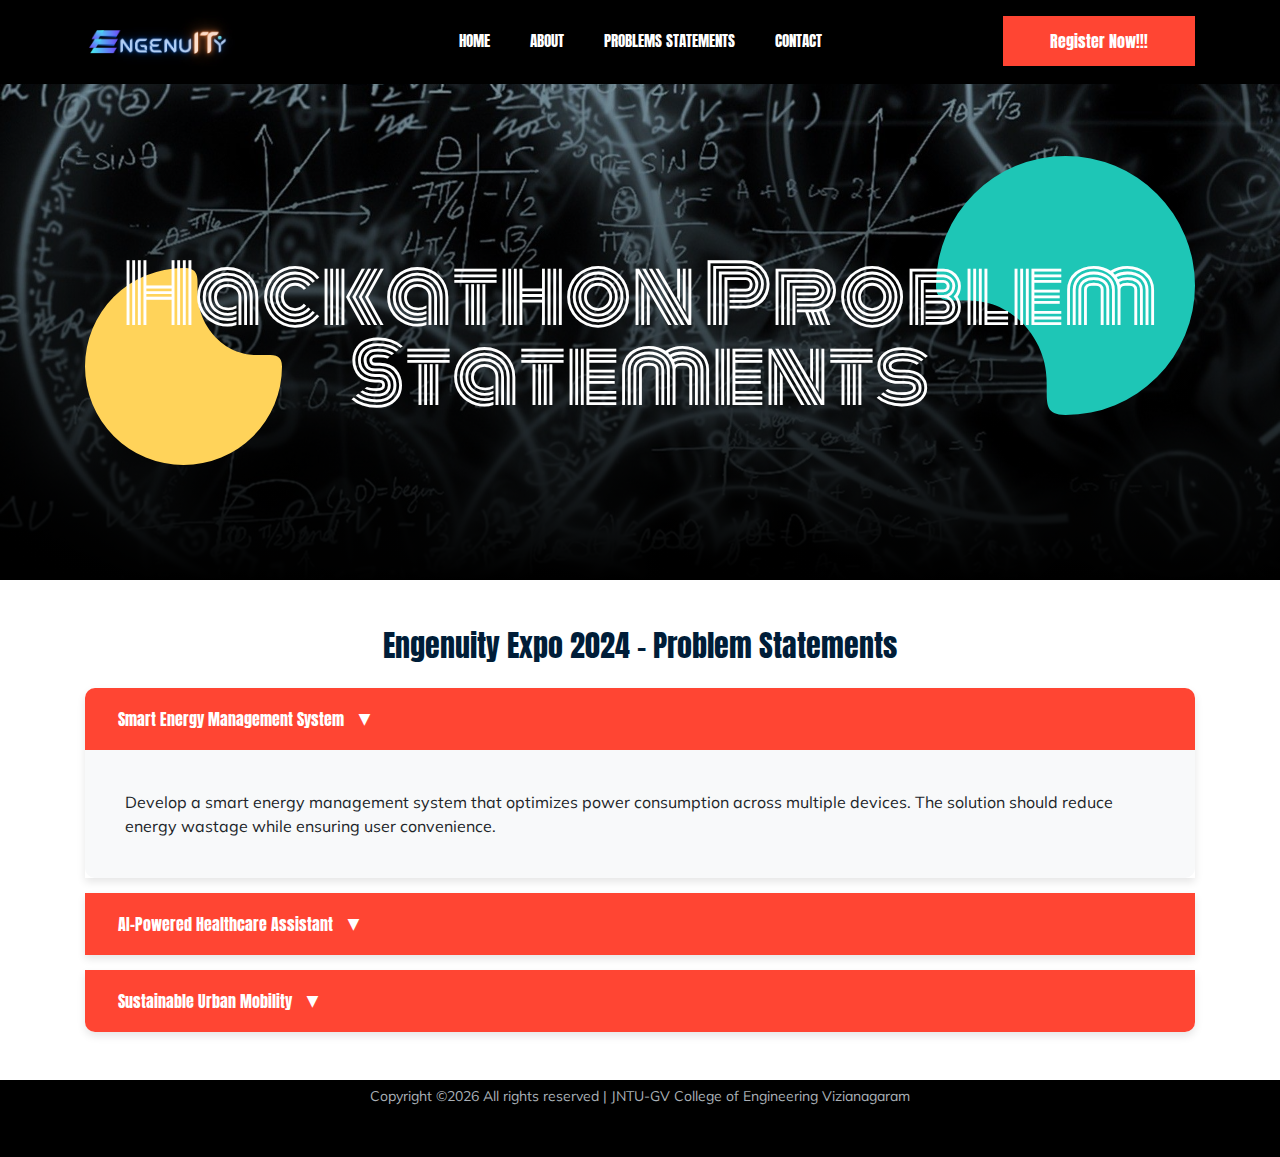
==== commit e5a186f4: "updated" ====
--- a/problem-statements.html
+++ b/problem-statements.html
@@ -20,69 +20,97 @@
    <link rel="stylesheet" href="css/animate.css">
    <link rel="stylesheet" href="css/flaticon.css">
    <link rel="stylesheet" href="css/slicknav.css">
+   <link href="https://maxcdn.bootstrapcdn.com/bootstrap/4.5.2/css/bootstrap.min.css" rel="stylesheet">
 
    <link rel="stylesheet" href="css/style.css">
+    <style>
+        /* Custom styles for accordion */
+        .accordion .card {
+            border: none;
+            border-radius: 10px;
+            margin-bottom: 15px;
+            box-shadow: 0 4px 8px rgba(0, 0, 0, 0.1);
+        }
+        .accordion .card-header {
+            background-color: #FF4533;
+            color: white;
+            border-radius: 10px;
+            font-size: 18px;
+            display: flex;
+            justify-content: space-between;
+            align-items: center;
+        }
+        .accordion .btn-link {
+            color: white;
+            text-decoration: none;
+            flex-grow: 1;
+            text-align: left;
+        }
+        .accordion .collapse {
+            background-color: #f8f9fa;
+            padding: 20px;
+            border-radius: 0 0 10px 10px;
+        }
+        .accordion .dropdown-icon {
+            font-size: 16px;
+            margin-left: 10px;
+        }
+    </style>
 </head>
 
 <body>
    
-   <header>
-       <div class="header-area ">
-           <div id="sticky-header" class="main-header-area">
-               <div class="container">
-                   <div class="header_bottom_border">
-                       <div class="row align-items-center">
-                           <div class="col-xl-3 col-lg-3">
-                               <div class="logo">
-                                   <a href="index.html">
-                                       <!--<img src="img/logo.png" alt="">-->
-                                       <p style="font-weight: bolder;font-size: 1.3em;">Engenuity Expo</p>
-                                   </a>
-                               </div>
-                           </div>
-                           <div class="col-xl-6 col-lg-6">
-                               <div class="main-menu  d-none d-lg-block">
-                                   <nav>
-                                       <ul id="navigation">
-                                           <li><a href="index.html">home</a></li>
-                                           <li><a href="#">About</a></li>
-                                           
-                                           <li><a href="#">pages <i class="ti-angle-down"></i></a>
-                                               <ul class="submenu">
-                                                   <li><a href="">about</a></li>
-                                                   <li><a href="">home</a></li>
-                                                   <li><a href="">Program</a></li>
-                                                   
-                                               </ul>
-                                           </li>
-                                           <li><a href="#">blog <i class="ti-angle-down"></i></a>
-                                               <ul class="submenu">
-                                                   <li><a href="">blog</a></li>
-                                                   <li><a href="">single-blog</a></li>
-                                               </ul>
-                                           </li>
-                                           <li><a href="contact.html">Contact</a></li>
-                                       </ul>
-                                   </nav>
-                               </div>
-                           </div>
-                           <div class="col-xl-3 col-lg-3 d-none d-lg-block">
-                               <div class="buy_tkt">
-                                   <div class="book_btn d-none d-lg-block">
-                                       <a href="#">Register Now!!!</a>
-                                   </div>
-                               </div>
-                           </div>
-                           <div class="col-12">
-                               <div class="mobile_menu d-block d-lg-none"></div>
-                           </div>
-                       </div>
-                   </div>
-
-               </div>
-           </div>
-       </div>
-   </header>
+    <header>
+        <div class="header-area ">
+            <div id="sticky-header" class="main-header-area">
+                <div class="container">
+                    <div class="header_bottom_border">
+                        <div class="row align-items-center">
+                            <div class="col-xl-3 col-lg-3">
+                                <div class="logo">
+                                    <a href="index.html">
+                                        <img src="img/logo.jpg" width="150px" height=""alt="">
+                                        <!-- <p style="font-weight: bolder;font-size: 1.3em;">Engenuity Expo</p> -->
+                                    </a>
+                                </div>
+                            </div>
+                            <div class="col-xl-6 col-lg-6">
+                                <div class="main-menu  d-none d-lg-block">
+                                    <nav>
+                                        <ul id="navigation">
+                                            <li><a href="index.html">home</a></li>
+                                            <li><a href="#">About</a></li>
+                                            <li><a href="./problem-statements.html">Problems Statements</a></li>
+
+                                           <!--
+                                            <li><a href="#">blog <i class="ti-angle-down"></i></a>
+                                                <ul class="submenu">
+                                                    <li><a href="">blog</a></li>
+                                                    <li><a href="">single-blog</a></li>
+                                                </ul>
+                                            </li>-->
+                                            <li><a href="contact.html">Contact</a></li>
+                                        </ul>
+                                    </nav>
+                                </div>
+                            </div>
+                            <div class="col-xl-3 col-lg-3 d-none d-lg-block">
+                                <div class="buy_tkt">
+                                    <div class="book_btn d-none d-lg-block">
+                                        <a href="#">Register Now!!!</a>
+                                    </div>
+                                </div>
+                            </div>
+                            <div class="col-12">
+                                <div class="mobile_menu d-block d-lg-none"></div>
+                            </div>
+                        </div>
+                    </div>
+
+                </div>
+            </div>
+        </div>
+    </header>
     <!-- header-end -->
  
     <!-- bradcam_area -->
@@ -108,48 +136,12 @@
     <!-- bradcam_area end -->
 
     <!--================Problem Statements Area =================-->
-    <section class="blog_area single-post-area section-padding">
-      <div class="container">
-         <div class="row">
-            <div class="col-lg-8 posts-list">
-               <!-- Problem Statement 1 -->
-               <div class="single-post">
-                  <div class="blog_details">
-                     <h2>Problem Statement 1: Reduce Food Waste Using AI</h2>
-                     <p class="excert">
-                        Create an innovative solution leveraging AI technology to minimize food waste. Your solution should focus on predictive analytics, optimizing supply chains, or enhancing food distribution networks.
-                     </p>
-                  </div>
-               </div>
-               <!-- Problem Statement 2 -->
-               <div class="single-post">
-                  <div class="blog_details">
-                     <h2>Problem Statement 2: Mobile App for Mental Health Management</h2>
-                     <p class="excert">
-                        Develop a mobile application that helps users manage their mental health. The app could include features like mood tracking, guided meditations, and access to mental health resources.
-                     </p>
-                  </div>
-               </div>
-               <!-- Problem Statement 3 -->
-               <div class="single-post">
-                  <div class="blog_details">
-                     <h2>Problem Statement 3: Remote Education Platform for Rural Areas</h2>
-                     <p class="excert">
-                        Design a platform that facilitates remote education in rural areas with limited internet access. Consider using offline capabilities, low-bandwidth content delivery, and community-driven content creation.
-                     </p>
-                  </div>
-               </div>
-               <!-- Add more problem statements as needed -->
-            </div>
-            <div class="col-lg-4">
-               <!-- Sidebar content can remain as is, or you can replace it with hackathon-related information -->
-               <div class="blog_right_sidebar">
-                  <!-- Remove the categories section -->
-               </div>
-            </div>
-         </div>
-      </div>
-    </section>
+    <div class="container my-5">
+        <h2 class="text-center mb-4">Engenuity Expo 2024 - Problem Statements</h2>
+        <div id="accordion" class="accordion">
+            <!-- Dynamic content will be inserted here -->
+        </div>
+    </div>
     <!--================ Problem Statements Area end =================-->
     <footer class="footer">
         <div class="copy-right_text">
@@ -164,35 +156,76 @@
             </div>
         </div>
     </footer>
+
+
+    <script>
+        // The JSON data as a variable
+        const datafile = [
+            {
+                "title": "Smart Energy Management System",
+                "description": "Develop a smart energy management system that optimizes power consumption across multiple devices. The solution should reduce energy wastage while ensuring user convenience."
+            },
+            {
+                "title": "AI-Powered Healthcare Assistant",
+                "description": "Create an AI-powered healthcare assistant that helps in monitoring patient health, offering personalized recommendations, and assisting in remote diagnostics."
+            },
+            {
+                "title": "Sustainable Urban Mobility",
+                "description": "Design a sustainable urban mobility solution that reduces traffic congestion and pollution while improving the efficiency of public transport systems."
+            }
+        ];
+    
+        // Dynamically create the accordion
+        const accordion = document.getElementById('accordion');
+        datafile.forEach((item, index) => {
+            const card = document.createElement('div');
+            card.classList.add('card');
+    
+            const cardHeader = document.createElement('div');
+            cardHeader.classList.add('card-header');
+            cardHeader.id = `heading${index}`;
+    
+            const h5 = document.createElement('h5');
+            h5.classList.add('mb-0');
+    
+            const button = document.createElement('button');
+            button.classList.add('btn', 'btn-link', 'collapsed');
+            button.setAttribute('data-toggle', 'collapse');
+            button.setAttribute('data-target', `#collapse${index}`);
+            button.setAttribute('aria-expanded', 'false');
+            button.setAttribute('aria-controls', `collapse${index}`);
+            button.innerHTML = `${item.title} <span class="dropdown-icon">&#9660;</span>`;
+    
+            h5.appendChild(button);
+            cardHeader.appendChild(h5);
+            card.appendChild(cardHeader);
+    
+            const collapse = document.createElement('div');
+            collapse.id = `collapse${index}`;
+            collapse.classList.add('collapse');
+            if (index === 0) {
+                collapse.classList.add('show'); // Automatically open the first accordion
+            }
+            collapse.setAttribute('aria-labelledby', `heading${index}`);
+            collapse.setAttribute('data-parent', '#accordion');
+    
+            const cardBody = document.createElement('div');
+            cardBody.classList.add('card-body');
+            cardBody.textContent = item.description;
+    
+            collapse.appendChild(cardBody);
+            card.appendChild(collapse);
+    
+            accordion.appendChild(card);
+        });
+    </script>
+    
+    <script src="https://code.jquery.com/jquery-3.5.1.slim.min.js"></script>
+    <script src="https://cdn.jsdelivr.net/npm/@popperjs/core@2.9.2/dist/umd/popper.min.js"></script>
+    <script src="https://maxcdn.bootstrapcdn.com/bootstrap/4.5.2/js/bootstrap.min.js"></script>
+    
     <!-- JS here -->
     <script src="js/vendor/modernizr-3.5.0.min.js"></script>
     <script src="js/vendor/jquery-1.12.4.min.js"></script>
-    <script src="js/popper.min.js"></script>
-    <script src="js/bootstrap.min.js"></script>
-    <script src="js/owl.carousel.min.js"></script>
-    <script src="js/isotope.pkgd.min.js"></script>
-    <script src="js/ajax-form.js"></script>
-    <script src="js/waypoints.min.js"></script>
-    <script src="js/jquery.counterup.min.js"></script>
-    <script src="js/imagesloaded.pkgd.min.js"></script>
-    <script src="js/scrollIt.js"></script>
-    <script src="js/jquery.scrollUp.min.js"></script>
-    <script src="js/wow.min.js"></script>
-    <script src="js/nice-select.min.js"></script>
-    <script src="js/jquery.slicknav.min.js"></script>
-    <script src="js/jquery.magnific-popup.min.js"></script>
-    <script src="js/plugins.js"></script>
-    <script src="js/gijgo.min.js"></script>
-
-    <!--contact js-->
-    <script src="js/contact.js"></script>
-    <script src="js/jquery.ajaxchimp.min.js"></script>
-    <script src="js/jquery.form.js"></script>
-    <script src="js/jquery.validate.min.js"></script>
-    <script src="js/mail-script.js"></script>
-
-    <script src="js/main.js"></script>
-
-</body>
-
-</html>
+    <script src="js/popper.min.js
+
--- a/css/style.css
+++ b/css/style.css
@@ -2047,7 +2047,7 @@
 
 /* line 1, ../../Arafath/CL/December/236. Event-02/HTML/scss/_bradcam.scss */
 .bradcam_bg_1 {
-  background-image: url(../img/banner/bradcam_1.png);
+  background-image: url(../img/banner/banner1.jpg);
 }
 
 /* line 4, ../../Arafath/CL/December/236. Event-02/HTML/scss/_bradcam.scss */
